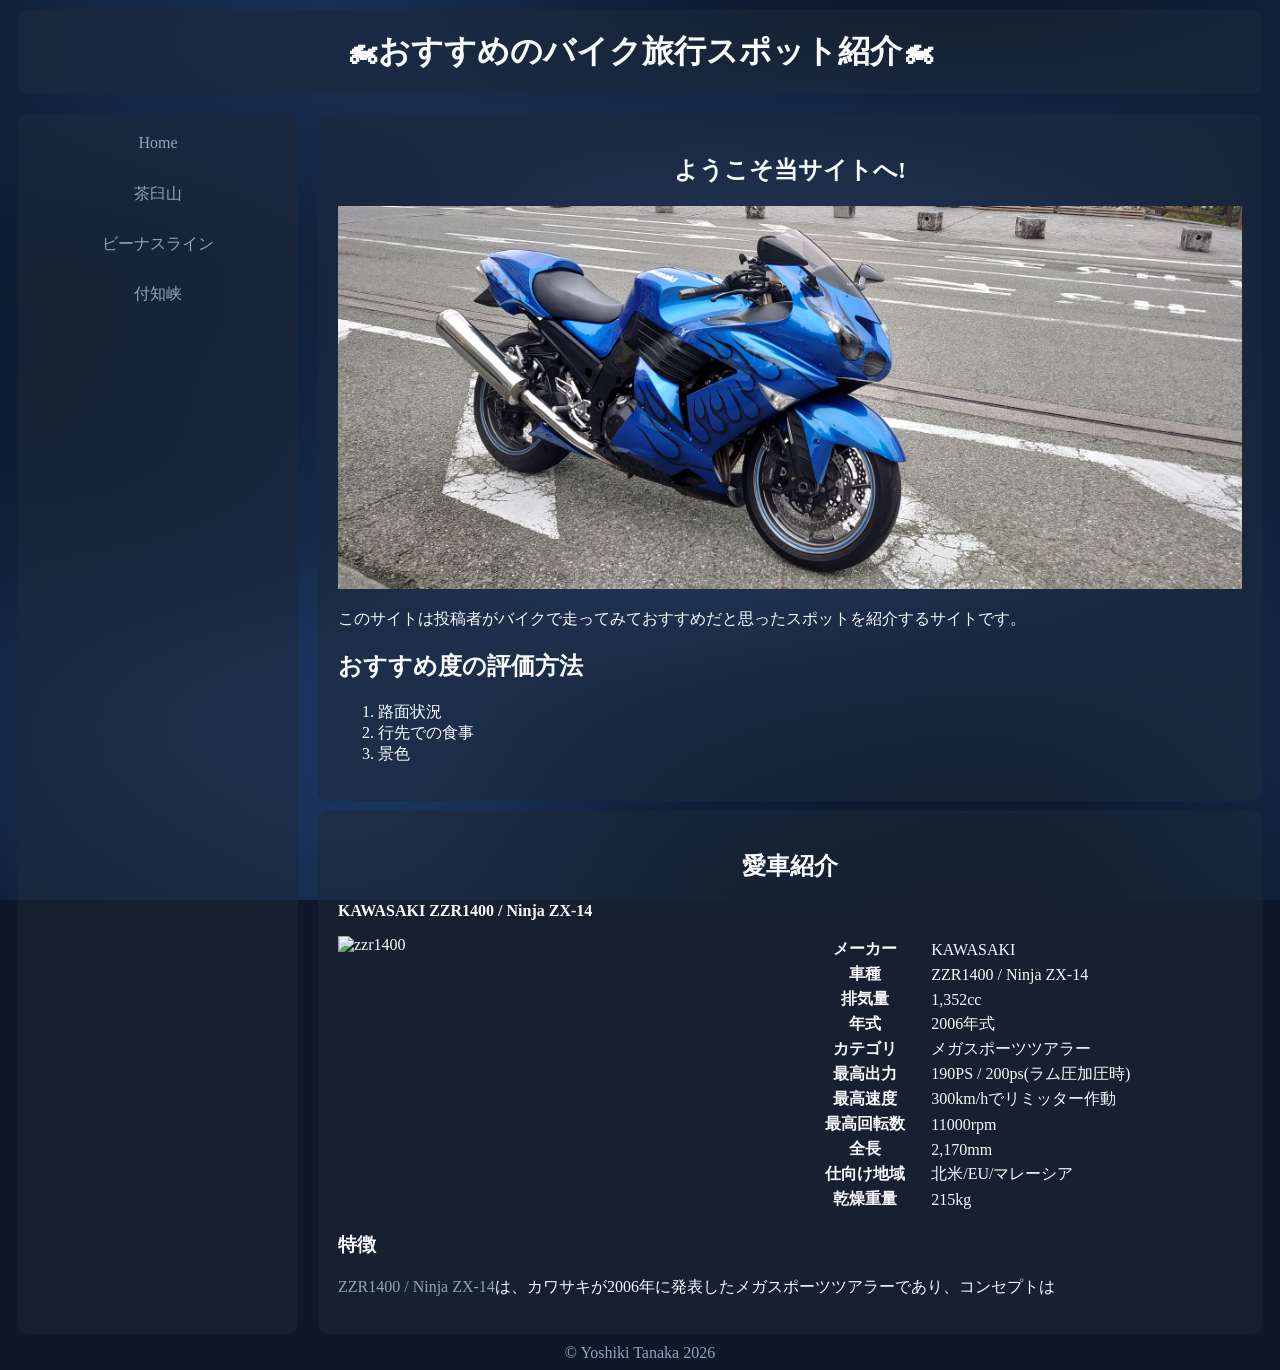
==== index.html @ a00fbc76 "シェーダーエフェクト導入成功" ====
<!DOCTYPE html>
<html>

<head>
    <!-- #region head情報 -->
    <meta charset="UTF-8">
    <meta name="viewport" content="width=device-width, initial-scale=1.0">
    <title>おすすめのバイク旅行スポット紹介 | Home</title>

    <link rel="stylesheet" href="./css/base.css">
    <link rel="stylesheet" href="./css/classes.css">

    <script src="./js/webgl_utils.js" defer></script>
    <script src="./js/get_my_effect_program.js" defer></script>
    <script src="./js/canvas_control.js" defer></script>
    <!-- #endregion -->
</head>

<body>
    <canvas id="bg-canvas"></canvas>

    <header>
        <h1 class="card">🏍おすすめのバイク旅行スポット紹介🏍</h1>
    </header>

    <main>
        <div class="sidebar-content-sepalater">
            <!-- #region サイドバー -->
            <div class="sideBar card">
                <ul>
                    <li><a href="./index.html" class="sidebar-item">Home</a></li>
                    <li><a href="./html/chausuyama.html" class="sidebar-item">茶臼山</a></li>
                    <li><a href="./html/venus_line.html" class="sidebar-item">ビーナスライン</a></li>
                    <li><a href="./html/tsukechi.html" class="sidebar-item">付知峡</a></li>
                </ul>
            </div>
            <!-- #endregion -->

            <!-- #region ここからメインコンテンツ -->
            <div><!-- 意味のないdivに見えるかもしれないがsidebar-content-sepalaterの子供は二つまでなのでメインコンテンツはここに入れていく -->
                <div class="card">
                    <h2 class="centerContent">ようこそ当サイトへ!</h2>
                    <img src="./rsc/hero.JPG" alt="hero">
                    <p>このサイトは投稿者がバイクで走ってみておすすめだと思ったスポットを紹介するサイトです。</p>
                    <h2>おすすめ度の評価方法</h2>
                    <ol>
                        <li>路面状況</li>
                        <li>行先での食事</li>
                        <li>景色</li>
                    </ol>
                </div>

                <div class="card">
                    <h2 class="centerContent">愛車紹介</h2>
                    <p><strong>KAWASAKI ZZR1400 / Ninja ZX-14</strong></p>
                    <div class="split2Items">
                        <img src="./rsc/machine.JPG" alt="zzr1400">
                        <table>
                            <tr>
                                <th>メーカー</th>
                                <td>KAWASAKI</td>
                            </tr>
                            <tr>
                                <th>車種</th>
                                <td>ZZR1400 / Ninja ZX-14</td>
                            </tr>
                            <tr>
                                <th>排気量</th>
                                <td>1,352cc</td>
                            </tr>
                            <tr>
                                <th>年式</th>
                                <td>2006年式</td>
                            </tr>
                            <tr>
                                <th>カテゴリ</th>
                                <td>メガスポーツツアラー</td>
                            </tr>
                            <tr>
                                <th>最高出力</th>
                                <td>190PS / 200ps(ラム圧加圧時)</td>
                            </tr>
                            <tr>
                                <th>最高速度</th>
                                <td>300km/hでリミッター作動</td>
                            </tr>
                            <tr>
                                <th>最高回転数</th>
                                <td>11000rpm</td>
                            </tr>
                            <tr>
                                <th>全長</th>
                                <td>2,170mm</td>
                            </tr>
                            <tr>
                                <th>仕向け地域</th>
                                <td>北米/EU/マレーシア</td>
                            </tr>
                            <tr>
                                <th>乾燥重量</th>
                                <td>215kg</td>
                            </tr>
                        </table>
                    </div>

                    <h3>特徴</h3>
                    <p>
                        <a href="https://ja.wikipedia.org/wiki/%E3%82%AB%E3%83%AF%E3%82%B5%E3%82%AD%E3%83%BBZZR1400" target="_blank">ZZR1400
                            / Ninja ZX-14</a>は、カワサキが2006年に発表したメガスポーツツアラーであり、コンセプトは
                    </p>
                </div>
            </div>
            <!-- #endregion -->
        </div>
    </main>

    <footer>
        <a href="./html/license.html">&copy; Yoshiki Tanaka 2026</a>
    </footer>
</body>

</html>
---- css/base.css ----
/* #region 全体設定 */
:root {
    --primary-background: #0F172A;
    --primary-text: #F8FAFC;

    --secondary-background: #2f3847;
    --secondary-text: #94A3B8;

    --card-background: #20293a83;
}

* {
    box-sizing: border-box;
}
/* #endregion */

/* #region html */
html {
    background-color: var(--primary-background);
    color: var(--primary-text);
}
/* #endregion */

/* #region header */
header {
    text-align: center;
}
/* #endregion */

/* #region footer */
footer {
    text-align: center;
}
/* #endregion*/

/* #region img */
img {
    max-width: 100%;
    height: auto;
}
/* #endregion */

/* #region a */
a {
    color: var(--secondary-text);
    text-decoration: none;
}

a:visited {
    color: var(--secondary-text);
}

a:hover {
    color: var(--primary-text);
}
/* #endregion */

#bg-canvas {
    position: fixed;        /* 画面を基準に固定し、スクロールしても追従させる */
    top: 0;
    left: 0;
    width: 100vw;           /* 画面の幅いっぱいに広げる */
    height: 100vh;          /* 画面の高さいっぱいに広げる */
    z-index: -1;            /* 他の要素より奥（背後）に配置する */
    pointer-events: none;
}
---- css/classes.css ----
/* #region sidebar */
.sideBar {
    text-align: center;
}

.sideBar ul {
    list-style-type: none;
    padding: 0;
    margin: 0;
}

.sideBar li {
    height: 50px;
}
/* #endregion */

/* #region sidebar-item */
.sidebar-item {
    color: var(--secondary-text);
 
}

.sidebar-item:link {
    color: var(--secondary-text);
    text-decoration: none;
}

.sidebar-item:visited {
    color: var(--secondary-text);
    text-decoration: none;
}

.sidebar-item:active {
    color: var(--secondary-text);
    text-decoration: none;
}

.sidebar-item:hover {
    padding: 15px 25px 15px 25px;
    color: var(--primary-text);
    background-color: var(--secondary-background);
    border-radius: 3px;
    box-shadow: 0px 5px 15px 0px var(--primary-text);
}
/* #endregion */

.sidebar-content-sepalater {
    display: grid;
    grid-template-columns: 300px auto;
}

.split2Items {
    display: grid;
    grid-template-columns: 1fr 1fr;
    gap: 20px;
}

.card {
    background-color: var(--card-background);
    padding: 20px;
    margin: 10px;
    border-radius: 10px;
}

.centerContent {
    text-align: center;
}
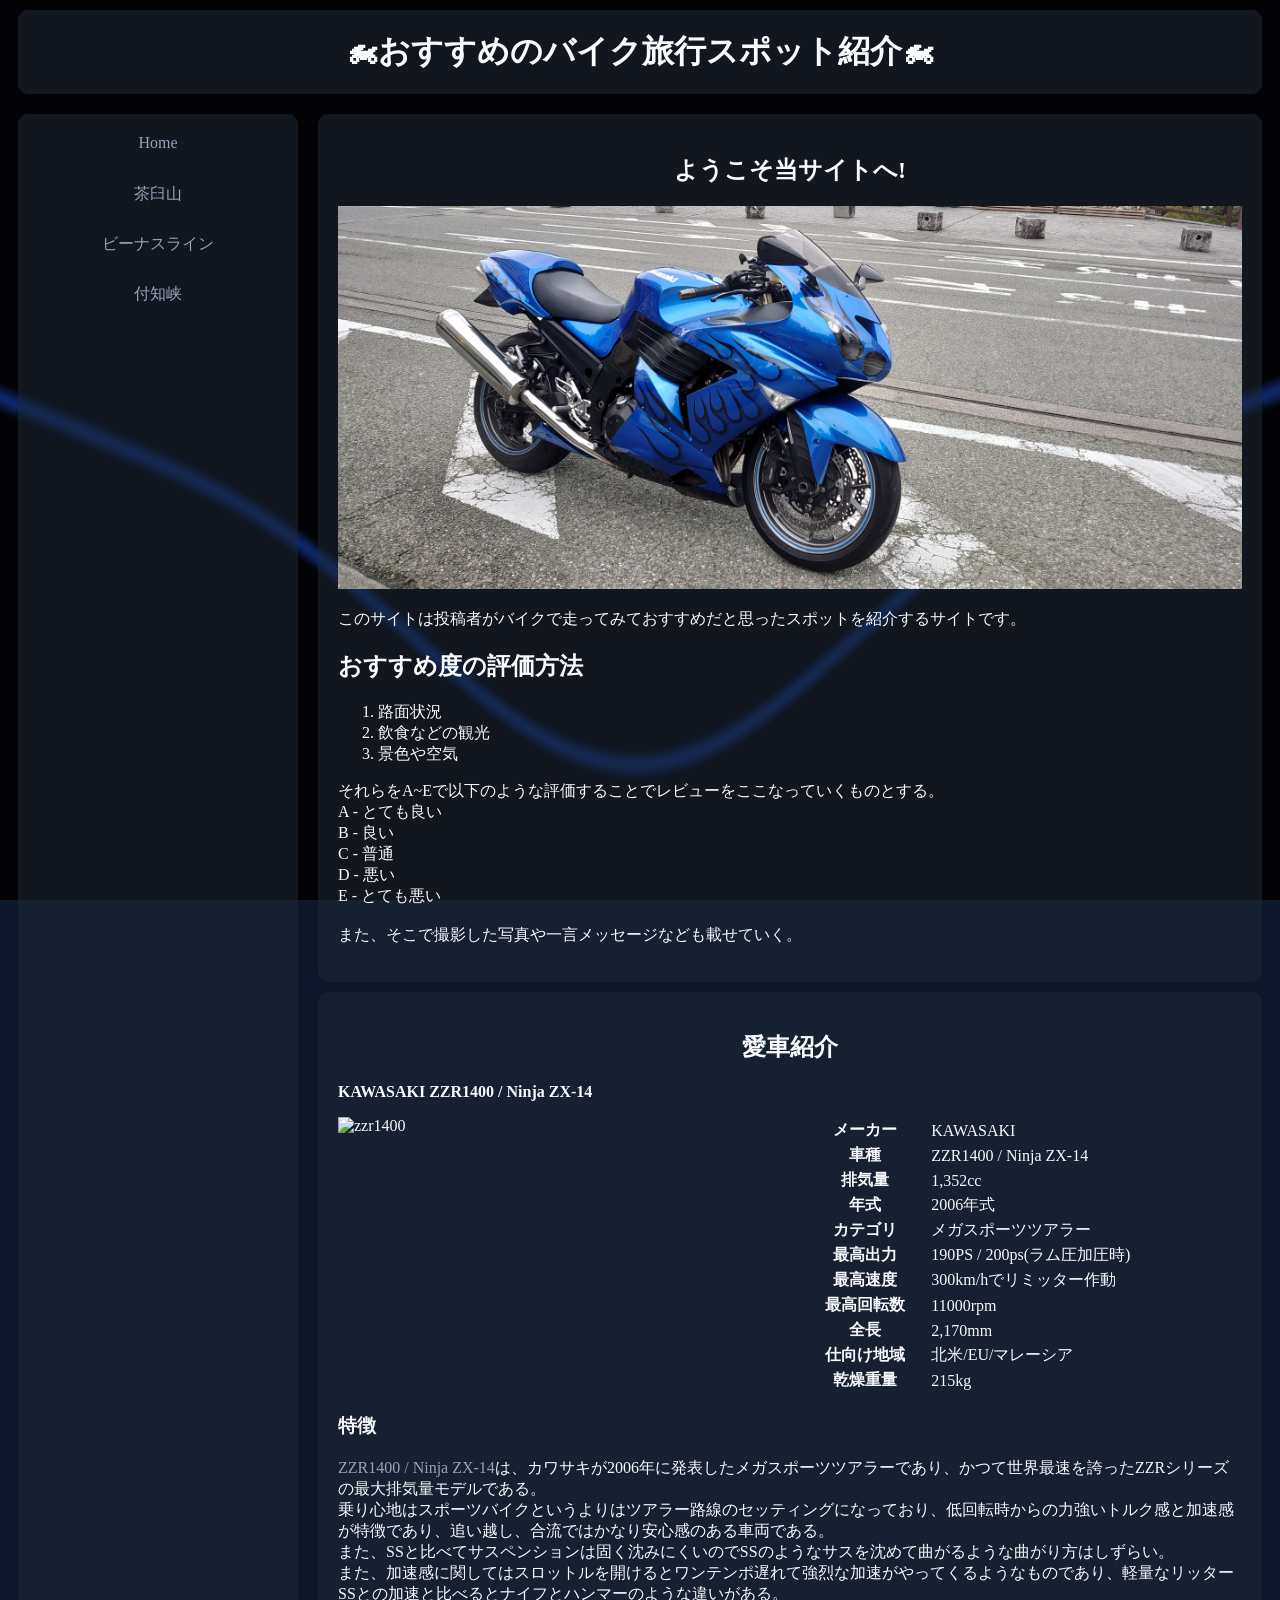
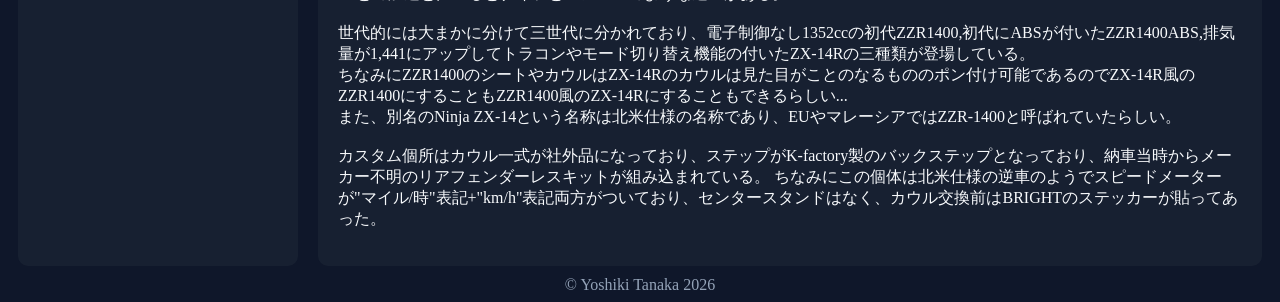
==== commit f82d4b9f: "サブコンテンツファイルの背景などを修正" ====
--- a/index.html
+++ b/index.html
@@ -40,21 +40,31 @@
             <div><!-- 意味のないdivに見えるかもしれないがsidebar-content-sepalaterの子供は二つまでなのでメインコンテンツはここに入れていく -->
                 <div class="card">
                     <h2 class="centerContent">ようこそ当サイトへ!</h2>
-                    <img src="./rsc/hero.JPG" alt="hero">
+                    <img src="./rsc/00.index/hero.JPG" alt="hero">
                     <p>このサイトは投稿者がバイクで走ってみておすすめだと思ったスポットを紹介するサイトです。</p>
                     <h2>おすすめ度の評価方法</h2>
                     <ol>
                         <li>路面状況</li>
-                        <li>行先での食事</li>
-                        <li>景色</li>
+                        <li>飲食などの観光</li>
+                        <li>景色や空気</li>
                     </ol>
+                    <p>
+                        それらをA~Eで以下のような評価することでレビューをここなっていくものとする。<br>
+                        A - とても良い<br>
+                        B - 良い<br>
+                        C - 普通<br>
+                        D - 悪い<br>
+                        E - とても悪い<br>
+                        <br>
+                        また、そこで撮影した写真や一言メッセージなども載せていく。
+                    </p>
                 </div>
 
                 <div class="card">
                     <h2 class="centerContent">愛車紹介</h2>
                     <p><strong>KAWASAKI ZZR1400 / Ninja ZX-14</strong></p>
                     <div class="split2Items">
-                        <img src="./rsc/machine.JPG" alt="zzr1400">
+                        <img src="./rsc/00.index/machine.JPG" alt="zzr1400">
                         <table>
                             <tr>
                                 <th>メーカー</th>
@@ -106,7 +116,18 @@
                     <h3>特徴</h3>
                     <p>
                         <a href="https://ja.wikipedia.org/wiki/%E3%82%AB%E3%83%AF%E3%82%B5%E3%82%AD%E3%83%BBZZR1400" target="_blank">ZZR1400
-                            / Ninja ZX-14</a>は、カワサキが2006年に発表したメガスポーツツアラーであり、コンセプトは
+                            / Ninja ZX-14</a>は、カワサキが2006年に発表したメガスポーツツアラーであり、かつて世界最速を誇ったZZRシリーズの最大排気量モデルである。<br>
+                            乗り心地はスポーツバイクというよりはツアラー路線のセッティングになっており、低回転時からの力強いトルク感と加速感が特徴であり、追い越し、合流ではかなり安心感のある車両である。<br>
+                            また、SSと比べてサスペンションは固く沈みにくいのでSSのようなサスを沈めて曲がるような曲がり方はしずらい。<br>
+                            また、加速感に関してはスロットルを開けるとワンテンポ遅れて強烈な加速がやってくるようなものであり、軽量なリッターSSとの加速と比べるとナイフとハンマーのような違いがある。<br>
+                            <br>
+                            世代的には大まかに分けて三世代に分かれており、電子制御なし1352ccの初代ZZR1400,初代にABSが付いたZZR1400ABS,排気量が1,441にアップしてトラコンやモード切り替え機能の付いたZX-14Rの三種類が登場している。<br>
+                            ちなみにZZR1400のシートやカウルはZX-14Rのカウルは見た目がことのなるもののポン付け可能であるのでZX-14R風のZZR1400にすることもZZR1400風のZX-14Rにすることもできるらしい...
+                            <br>
+                            また、別名のNinja ZX-14という名称は北米仕様の名称であり、EUやマレーシアではZZR-1400と呼ばれていたらしい。<br>
+                            <br>
+                            カスタム個所はカウル一式が社外品になっており、ステップがK-factory製のバックステップとなっており、納車当時からメーカー不明のリアフェンダーレスキットが組み込まれている。
+                            ちなみにこの個体は北米仕様の逆車のようでスピードメーターが"マイル/時"表記+"km/h"表記両方がついており、センタースタンドはなく、カウル交換前はBRIGHTのステッカーが貼ってあった。
                     </p>
                 </div>
             </div>
--- a/css/base.css
+++ b/css/base.css
@@ -55,12 +55,14 @@
 }
 /* #endregion */
 
+/* #region bg-canvas */
 #bg-canvas {
-    position: fixed;        /* 画面を基準に固定し、スクロールしても追従させる */
+    position: fixed;        /* スクロールに追従 */
     top: 0;
     left: 0;
-    width: 100vw;           /* 画面の幅いっぱいに広げる */
-    height: 100vh;          /* 画面の高さいっぱいに広げる */
-    z-index: -1;            /* 他の要素より奥（背後）に配置する */
-    pointer-events: none;
-}+    width: 100vw;           /* vwはブラウザの画面幅に対する割合、よって画面幅全体まで広げる */
+    height: 100vh;          /* vwはブラウザの画面の高さに対する割合、よって画面の高さ全体まで広げる */
+    z-index: -1;            /* 描画優先順位を上げてオーバーレイ */
+    /* pointer-events: none; */
+}
+/* #endregion */
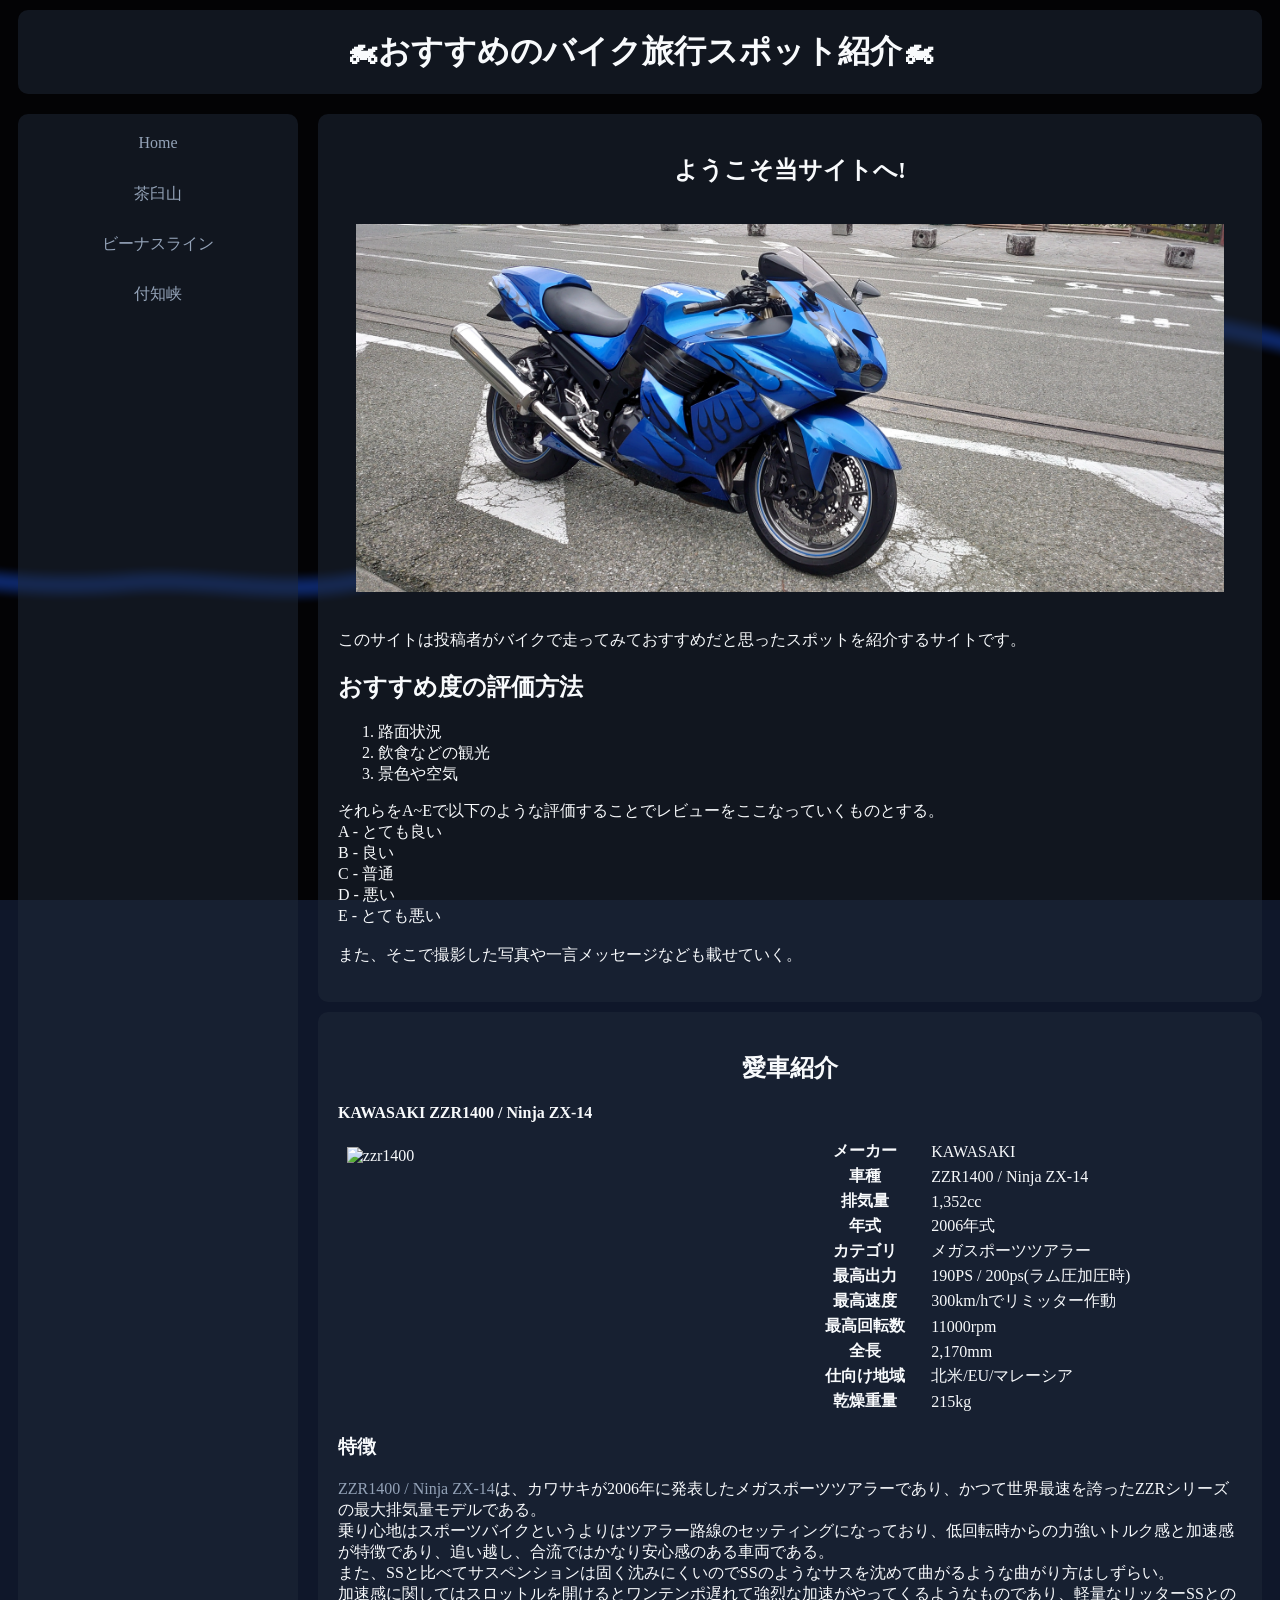
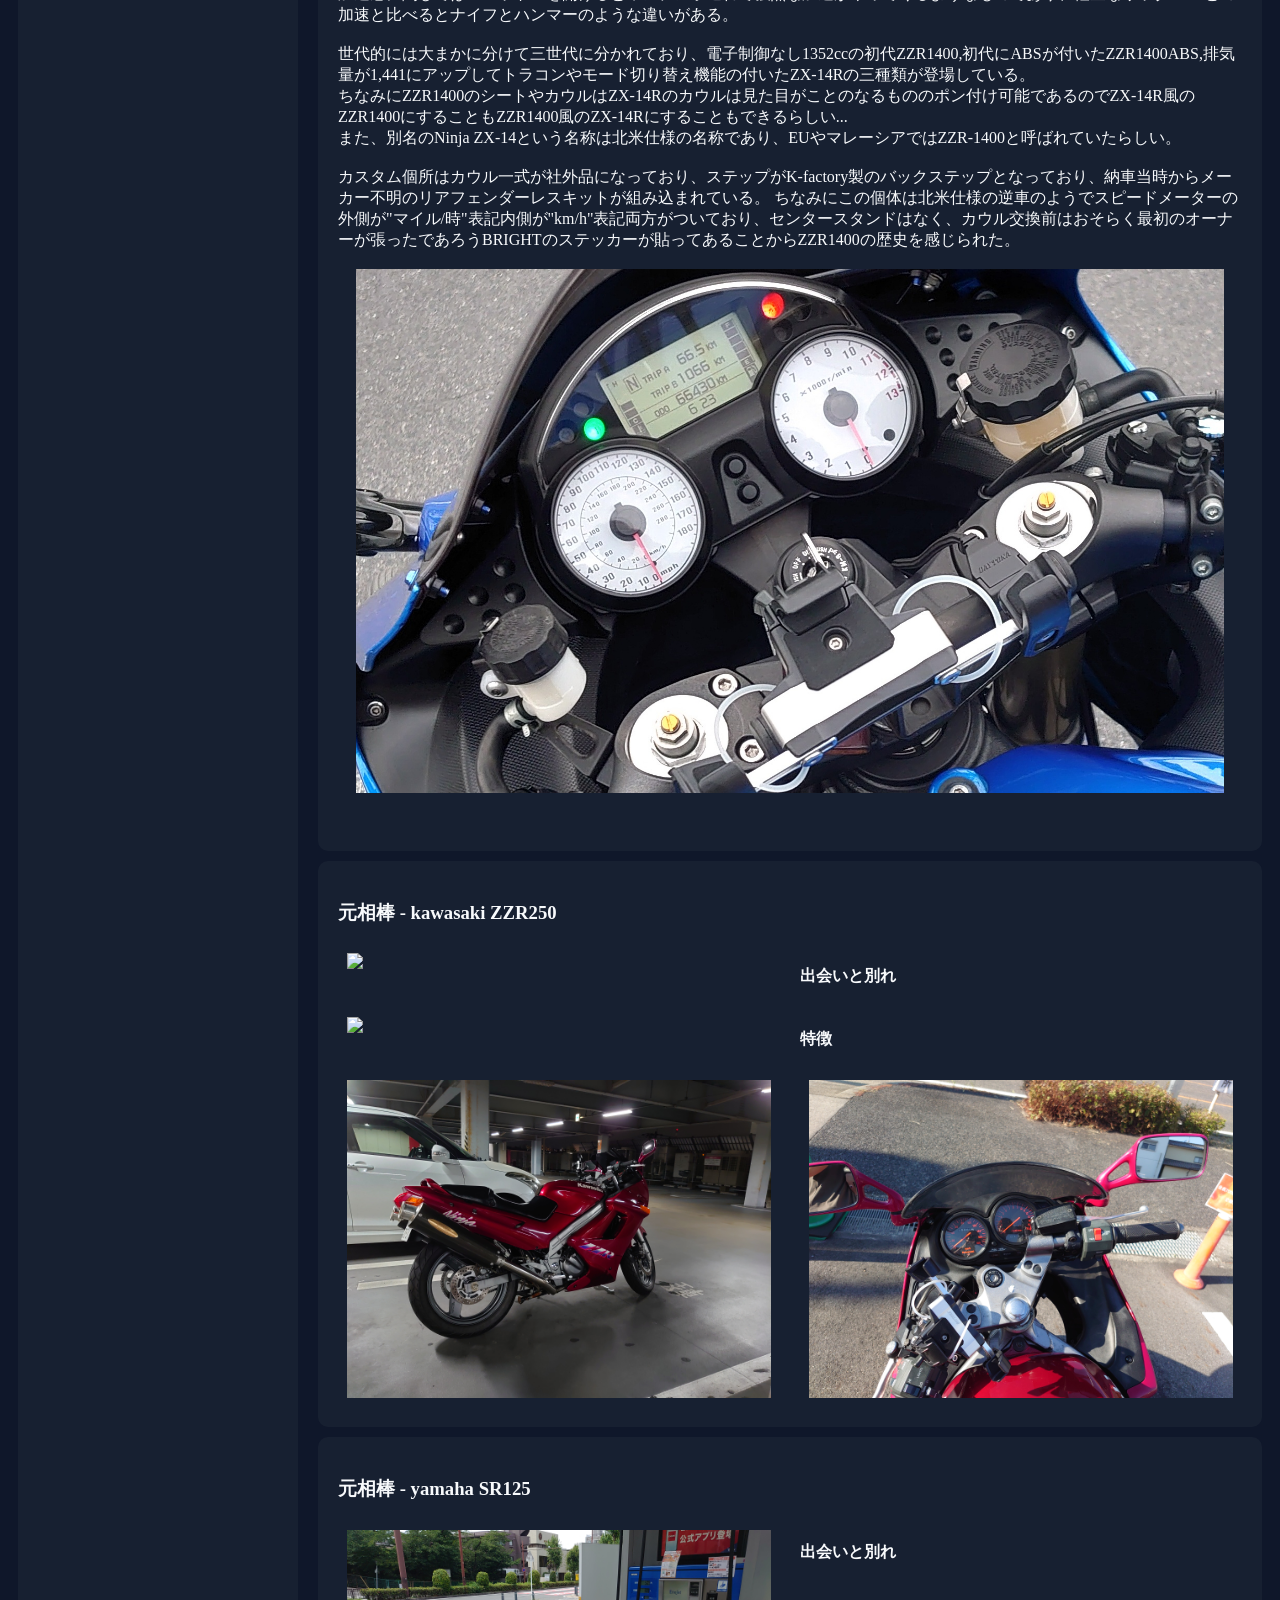
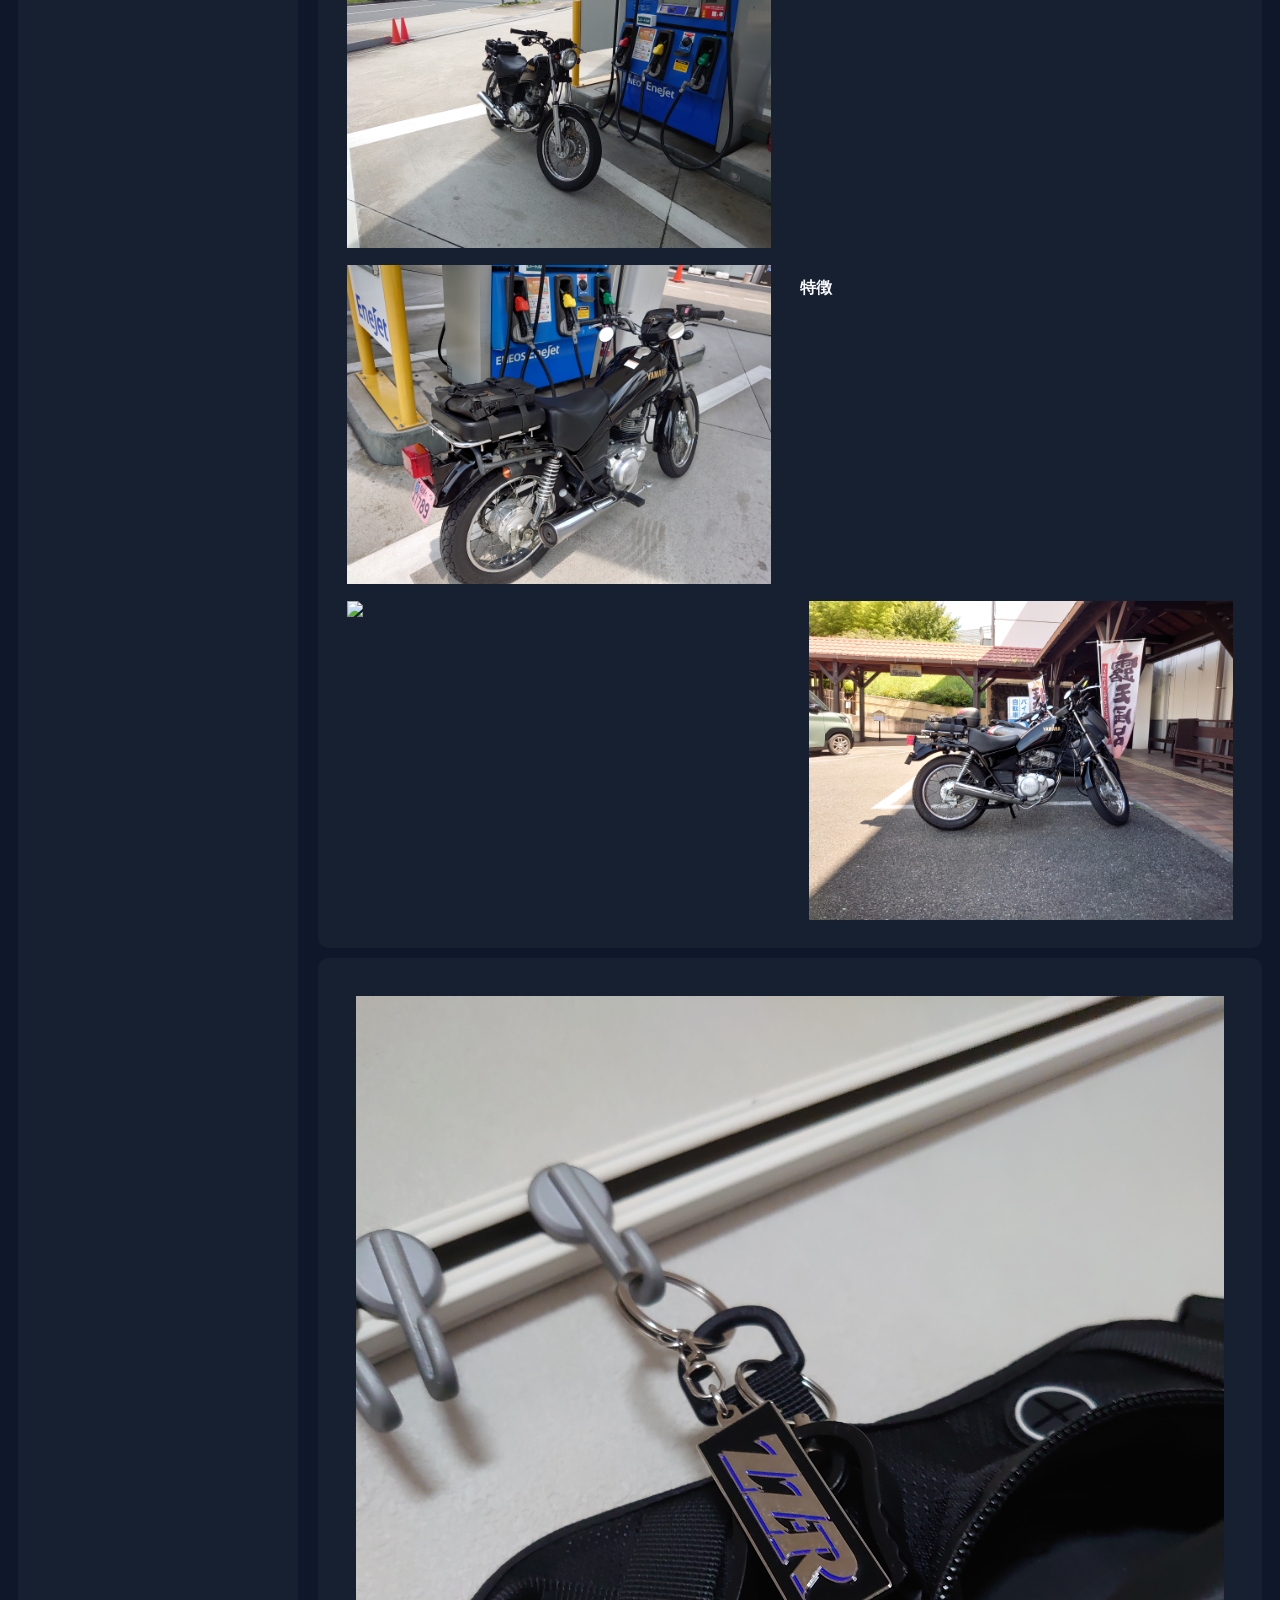
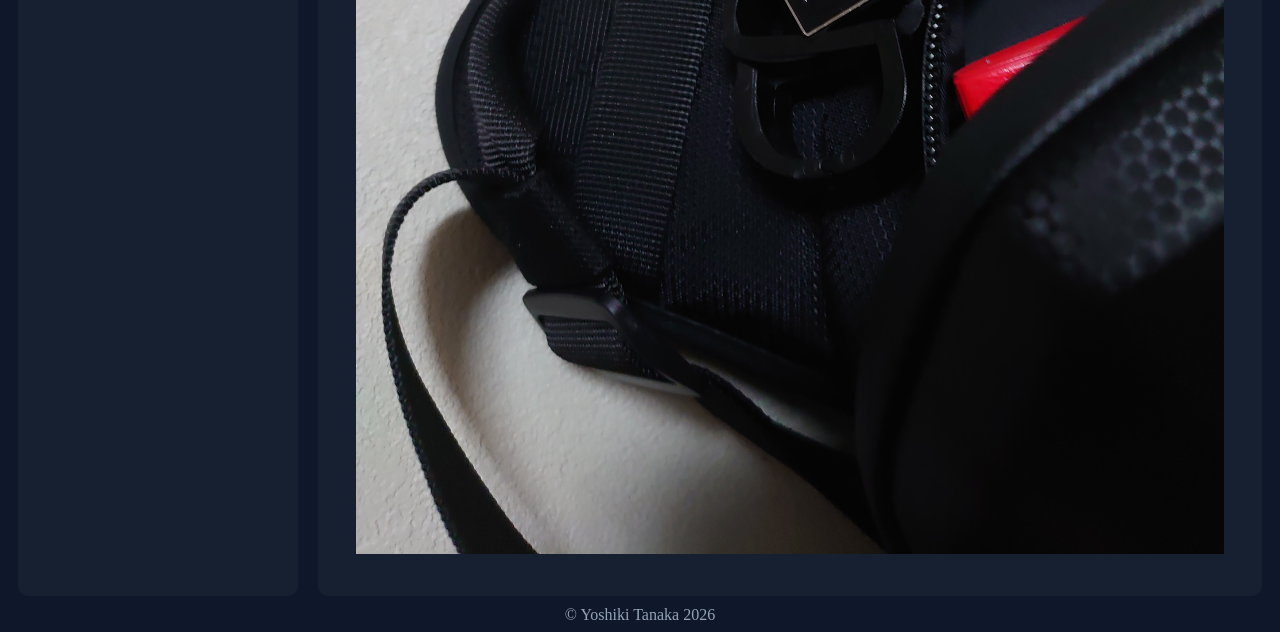
==== commit 11e9b599: "フェードイン機構実装" ====
--- a/index.html
+++ b/index.html
@@ -13,6 +13,7 @@
     <script src="./js/webgl_utils.js" defer></script>
     <script src="./js/get_my_effect_program.js" defer></script>
     <script src="./js/canvas_control.js" defer></script>
+    <script src="./js/card_fadein.js" defer></script>
     <!-- #endregion -->
 </head>
 
@@ -119,7 +120,7 @@
                             / Ninja ZX-14</a>は、カワサキが2006年に発表したメガスポーツツアラーであり、かつて世界最速を誇ったZZRシリーズの最大排気量モデルである。<br>
                             乗り心地はスポーツバイクというよりはツアラー路線のセッティングになっており、低回転時からの力強いトルク感と加速感が特徴であり、追い越し、合流ではかなり安心感のある車両である。<br>
                             また、SSと比べてサスペンションは固く沈みにくいのでSSのようなサスを沈めて曲がるような曲がり方はしずらい。<br>
-                            また、加速感に関してはスロットルを開けるとワンテンポ遅れて強烈な加速がやってくるようなものであり、軽量なリッターSSとの加速と比べるとナイフとハンマーのような違いがある。<br>
+                            加速感に関してはスロットルを開けるとワンテンポ遅れて強烈な加速がやってくるようなものであり、軽量なリッターSSとの加速と比べるとナイフとハンマーのような違いがある。<br>
                             <br>
                             世代的には大まかに分けて三世代に分かれており、電子制御なし1352ccの初代ZZR1400,初代にABSが付いたZZR1400ABS,排気量が1,441にアップしてトラコンやモード切り替え機能の付いたZX-14Rの三種類が登場している。<br>
                             ちなみにZZR1400のシートやカウルはZX-14Rのカウルは見た目がことのなるもののポン付け可能であるのでZX-14R風のZZR1400にすることもZZR1400風のZX-14Rにすることもできるらしい...
@@ -127,8 +128,59 @@
                             また、別名のNinja ZX-14という名称は北米仕様の名称であり、EUやマレーシアではZZR-1400と呼ばれていたらしい。<br>
                             <br>
                             カスタム個所はカウル一式が社外品になっており、ステップがK-factory製のバックステップとなっており、納車当時からメーカー不明のリアフェンダーレスキットが組み込まれている。
-                            ちなみにこの個体は北米仕様の逆車のようでスピードメーターが"マイル/時"表記+"km/h"表記両方がついており、センタースタンドはなく、カウル交換前はBRIGHTのステッカーが貼ってあった。
+                            ちなみにこの個体は北米仕様の逆車のようでスピードメーターの外側が"マイル/時"表記内側が"km/h"表記両方がついており、センタースタンドはなく、カウル交換前はおそらく最初のオーナーが張ったであろうBRIGHTのステッカーが貼ってあることからZZR1400の歴史を感じられた。<br>
+                            <img src="./rsc/00.index/meter.JPG" alt="meter" id="meterImage">
                     </p>
+                </div>
+
+                <div class="card">
+                    <h3>元相棒 - kawasaki ZZR250</h3>
+
+                    <div class="split2Items">
+                        <img src="./rsc/00.index/zzr250 (1).JPG">
+                        <div>
+                            <h4>出会いと別れ</h4>
+                        </div>
+                    </div>
+
+                    <div class="split2Items">
+                        <img src="./rsc/00.index/zzr250 (2).JPG">
+                        <div>
+                            <h4>特徴</h4>
+                        </div>
+                    </div>
+
+                    <div class="split2Items">
+                        <img src="./rsc/00.index/zzr250 (3).JPG">
+                        <img src="./rsc/00.index/zzr250 (4).JPG">
+                    </div>
+                </div>
+
+                <div class="card">
+                    <h3>元相棒 - yamaha SR125</h3>
+
+                    <div class="split2Items">
+                        <img src="./rsc/00.index/sr (1).JPG">
+                        <div>
+                            <h4>出会いと別れ</h4>
+                        </div>
+                    </div>
+
+                    <div class="split2Items">
+                        <img src="./rsc/00.index/sr (2).JPG">
+                        <div>
+                            <h4>特徴</h4>
+                        </div>
+                    </div>
+
+                    <div class="split2Items">
+                        <img src="./rsc/00.index/sr (3).JPG">
+                        <img src="./rsc/00.index/sr (4).JPG">
+                    </div>
+                </div>
+
+                <div class="card">
+                    <img src="./rsc/00.index/keyholder.JPG" >
                 </div>
             </div>
             <!-- #endregion -->
--- a/css/base.css
+++ b/css/base.css
@@ -37,6 +37,7 @@
 img {
     max-width: 100%;
     height: auto;
+    padding: 2%;
 }
 /* #endregion */
 
--- a/css/classes.css
+++ b/css/classes.css
@@ -60,6 +60,12 @@
     padding: 20px;
     margin: 10px;
     border-radius: 10px;
+
+    opacity: 0;
+    transform: translateY(30px);
+
+    --anim-time : 0.8s;
+    transition: opacity var(--anim-time) ease, transform var(--anim-time) ease;
 }
 
 .centerContent {
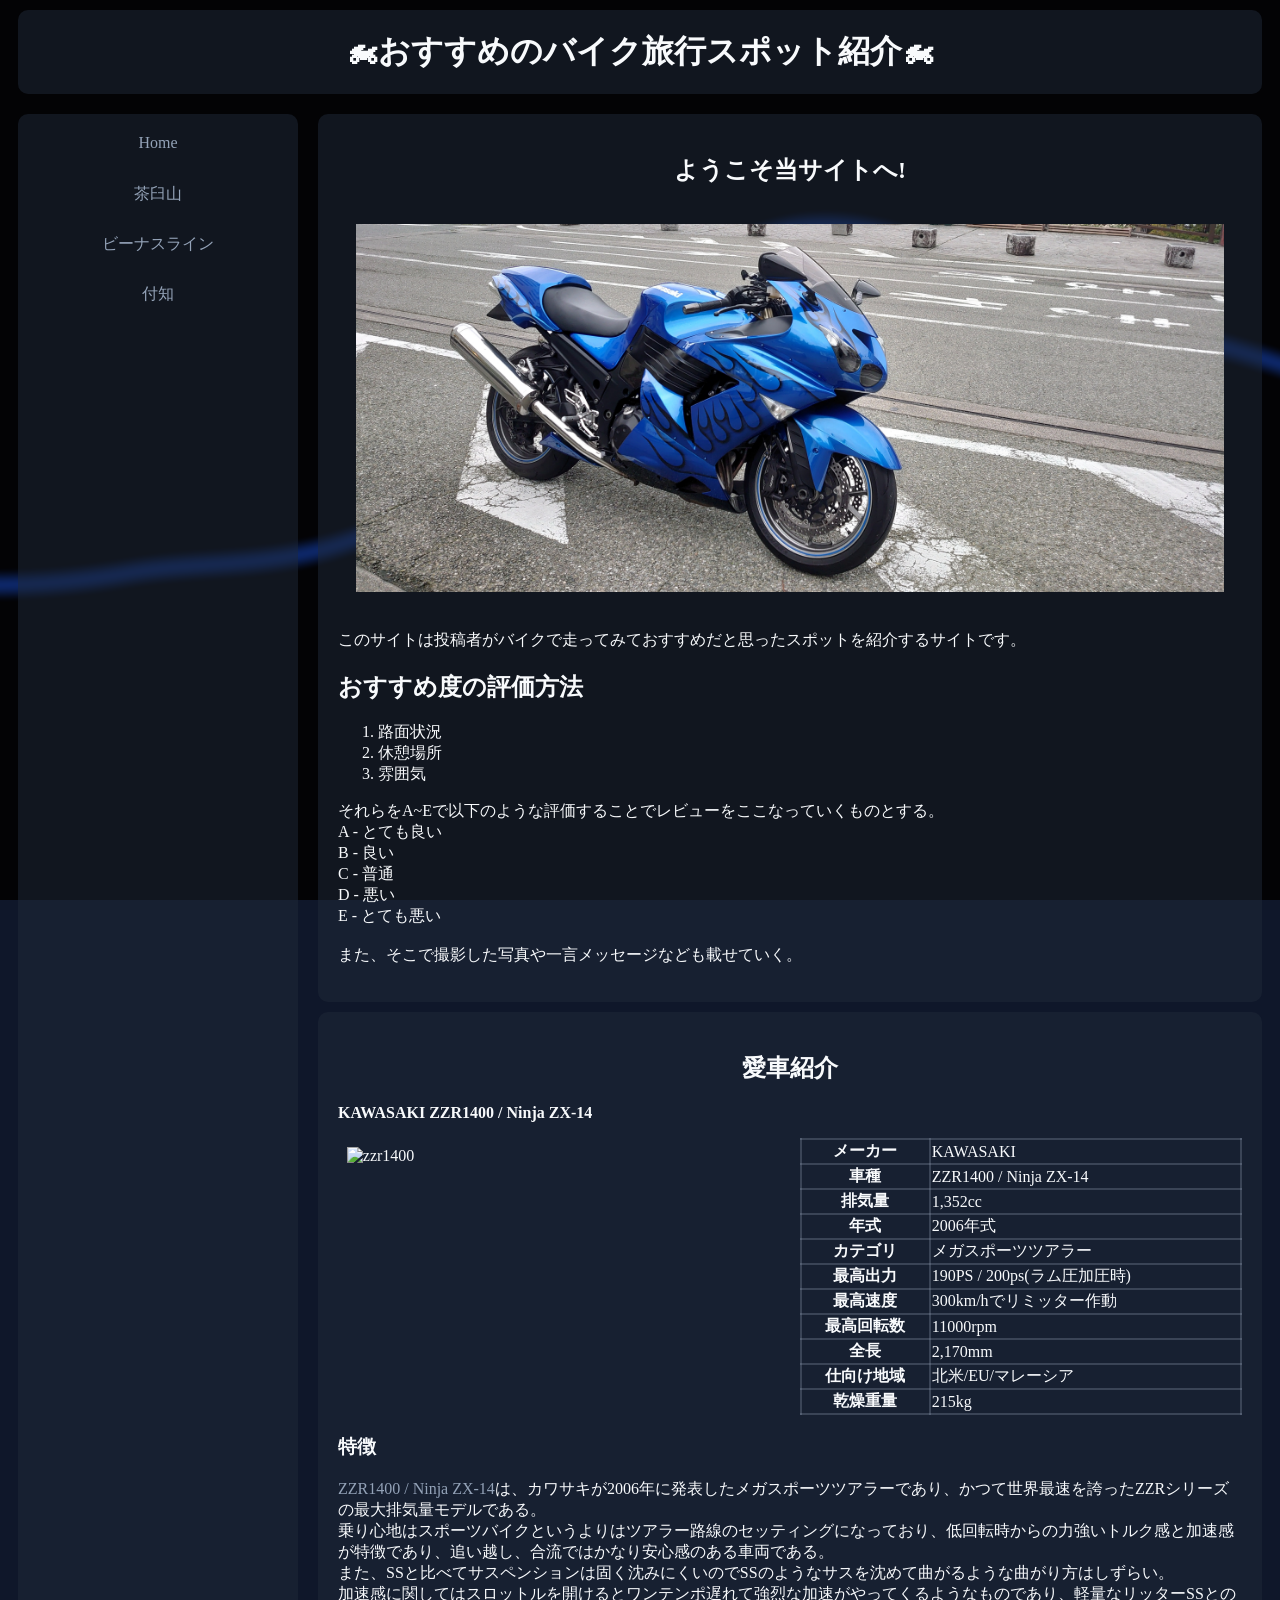
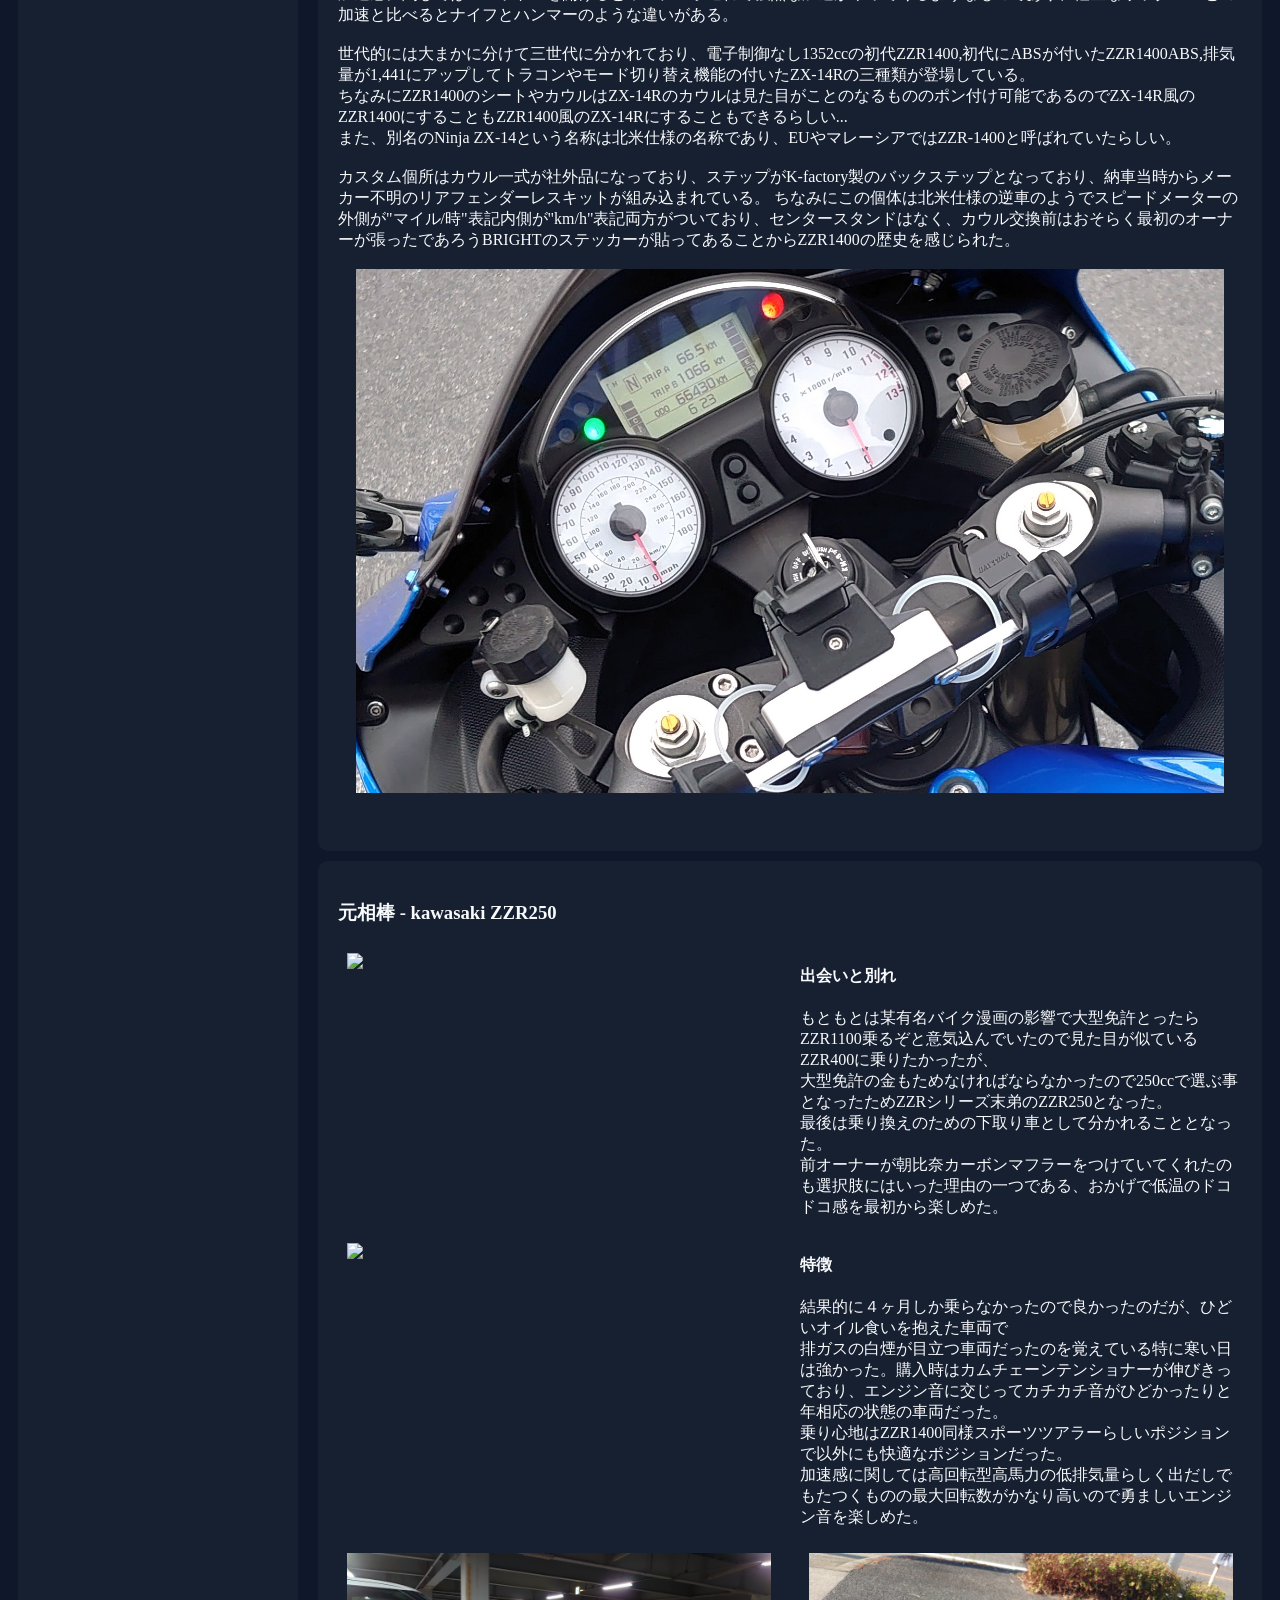
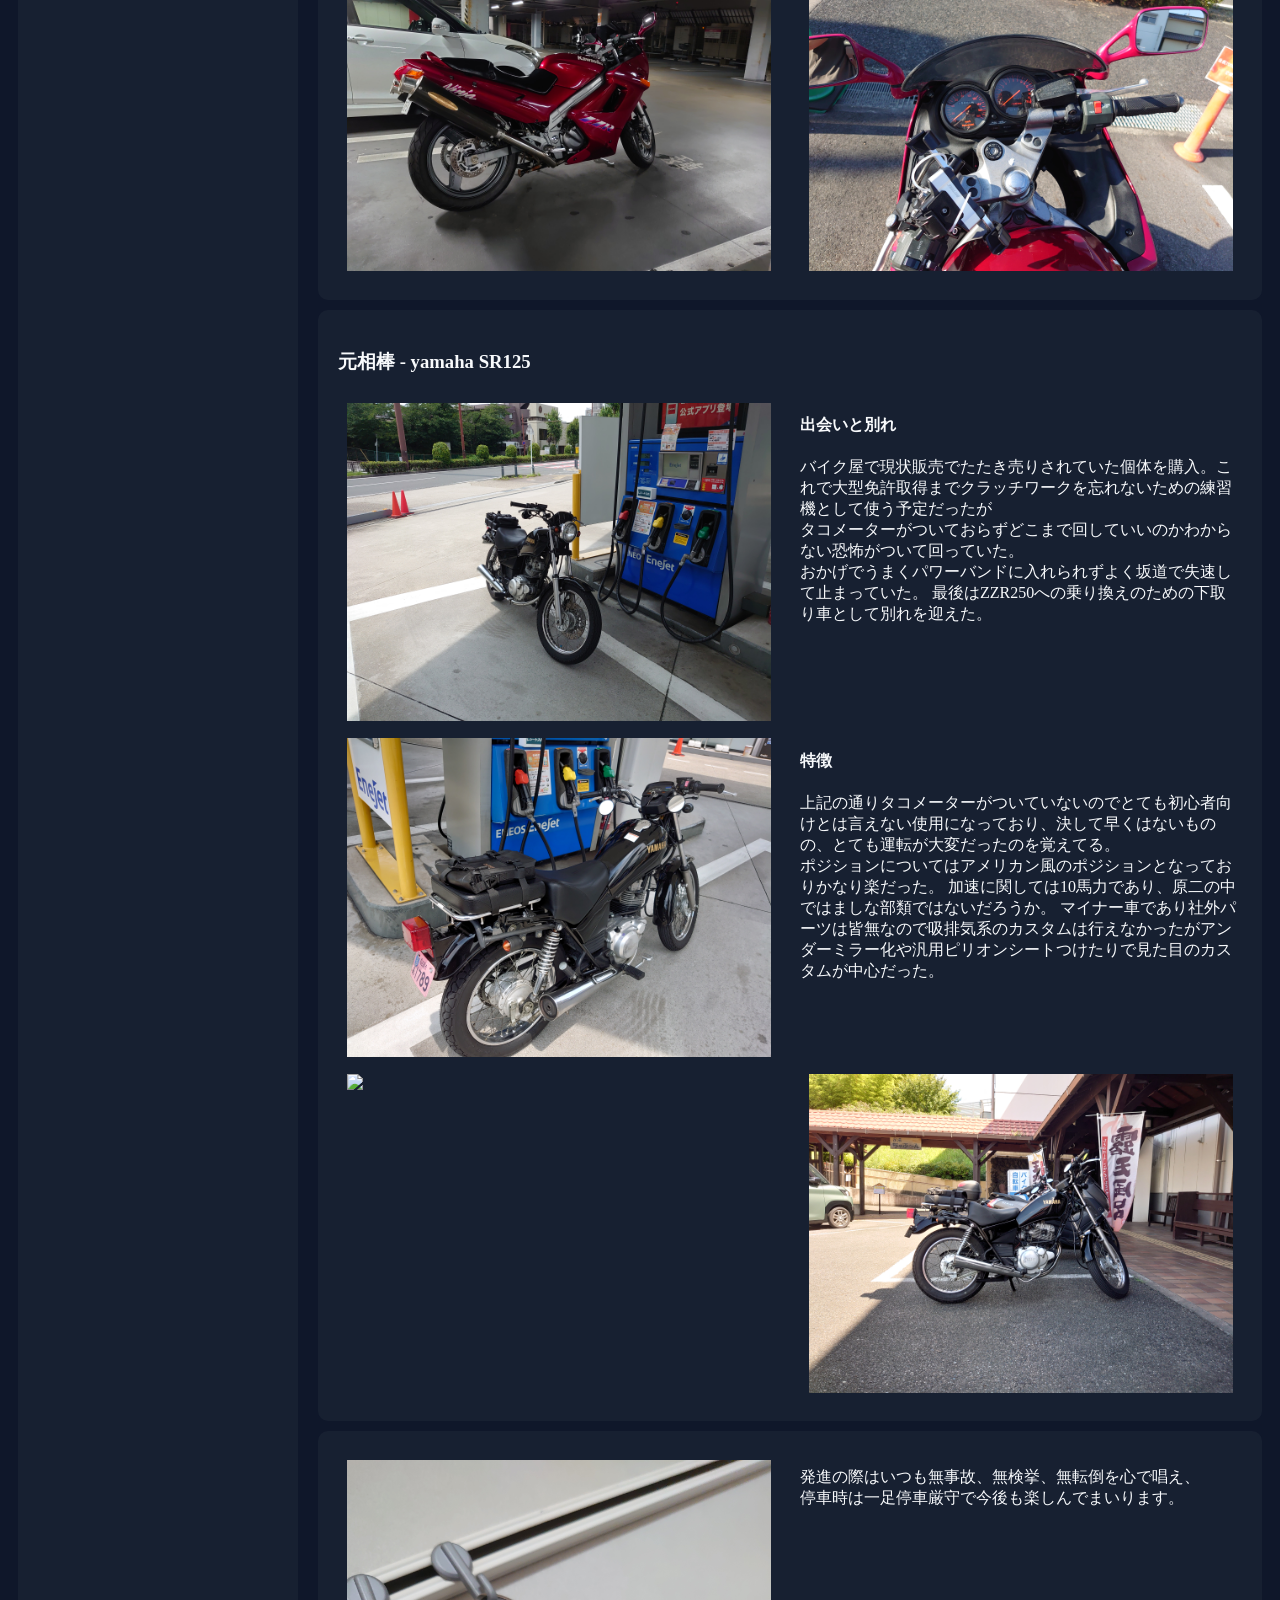
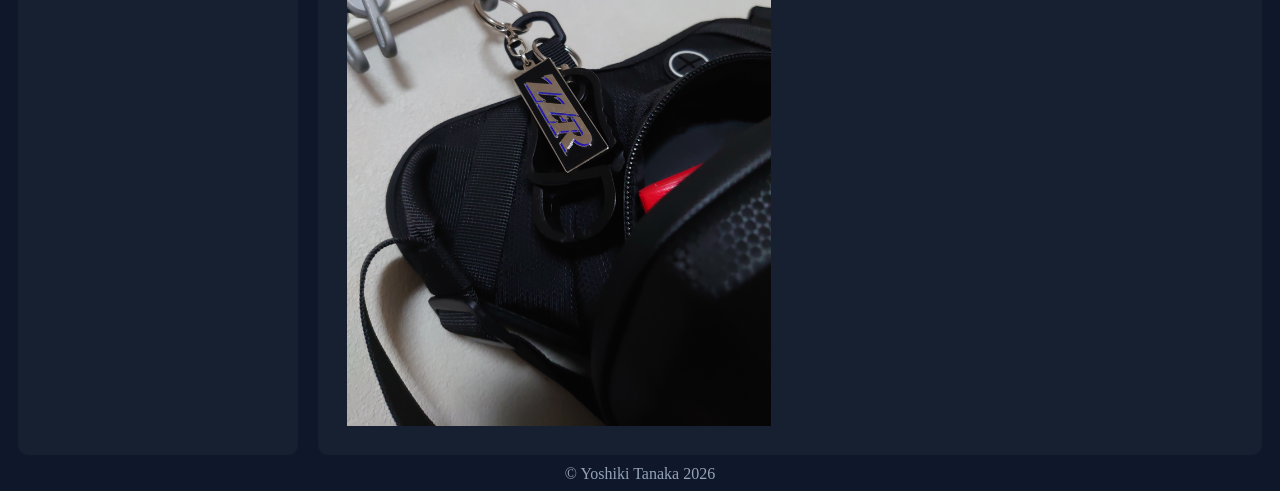
==== commit d4dcfbef: "とりあえず茶臼山/付知のコンテント追記" ====
--- a/index.html
+++ b/index.html
@@ -32,7 +32,7 @@
                     <li><a href="./index.html" class="sidebar-item">Home</a></li>
                     <li><a href="./html/chausuyama.html" class="sidebar-item">茶臼山</a></li>
                     <li><a href="./html/venus_line.html" class="sidebar-item">ビーナスライン</a></li>
-                    <li><a href="./html/tsukechi.html" class="sidebar-item">付知峡</a></li>
+                    <li><a href="./html/tsukechi.html" class="sidebar-item">付知</a></li>
                 </ul>
             </div>
             <!-- #endregion -->
@@ -46,8 +46,8 @@
                     <h2>おすすめ度の評価方法</h2>
                     <ol>
                         <li>路面状況</li>
-                        <li>飲食などの観光</li>
-                        <li>景色や空気</li>
+                        <li>休憩場所</li>
+                        <li>雰囲気</li>
                     </ol>
                     <p>
                         それらをA~Eで以下のような評価することでレビューをここなっていくものとする。<br>
@@ -140,6 +140,12 @@
                         <img src="./rsc/00.index/zzr250 (1).JPG">
                         <div>
                             <h4>出会いと別れ</h4>
+                            <p>
+                                もともとは某有名バイク漫画の影響で大型免許とったらZZR1100乗るぞと意気込んでいたので見た目が似ているZZR400に乗りたかったが、<br>
+                                大型免許の金もためなければならなかったので250ccで選ぶ事となったためZZRシリーズ末弟のZZR250となった。<br>
+                                最後は乗り換えのための下取り車として分かれることとなった。<br>
+                                前オーナーが朝比奈カーボンマフラーをつけていてくれたのも選択肢にはいった理由の一つである、おかげで低温のドコドコ感を最初から楽しめた。
+                            </p>
                         </div>
                     </div>
 
@@ -147,6 +153,12 @@
                         <img src="./rsc/00.index/zzr250 (2).JPG">
                         <div>
                             <h4>特徴</h4>
+                            <p>
+                                結果的に４ヶ月しか乗らなかったので良かったのだが、ひどいオイル食いを抱えた車両で<br>
+                                排ガスの白煙が目立つ車両だったのを覚えている特に寒い日は強かった。購入時はカムチェーンテンショナーが伸びきっており、エンジン音に交じってカチカチ音がひどかったりと年相応の状態の車両だった。<br>
+                                乗り心地はZZR1400同様スポーツツアラーらしいポジションで以外にも快適なポジションだった。<br>
+                                加速感に関しては高回転型高馬力の低排気量らしく出だしでもたつくものの最大回転数がかなり高いので勇ましいエンジン音を楽しめた。<br>
+                            </p>
                         </div>
                     </div>
 
@@ -163,6 +175,12 @@
                         <img src="./rsc/00.index/sr (1).JPG">
                         <div>
                             <h4>出会いと別れ</h4>
+                            <p>
+                                バイク屋で現状販売でたたき売りされていた個体を購入。これで大型免許取得までクラッチワークを忘れないための練習機として使う予定だったが<br>
+                                タコメーターがついておらずどこまで回していいのかわからない恐怖がついて回っていた。<br>
+                                おかげでうまくパワーバンドに入れられずよく坂道で失速して止まっていた。
+                                最後はZZR250への乗り換えのための下取り車として別れを迎えた。
+                            </p>
                         </div>
                     </div>
 
@@ -170,6 +188,10 @@
                         <img src="./rsc/00.index/sr (2).JPG">
                         <div>
                             <h4>特徴</h4>
+                            上記の通りタコメーターがついていないのでとても初心者向けとは言えない使用になっており、決して早くはないものの、とても運転が大変だったのを覚えてる。<br>
+                            ポジションについてはアメリカン風のポジションとなっておりかなり楽だった。
+                            加速に関しては10馬力であり、原二の中ではましな部類ではないだろうか。
+                            マイナー車であり社外パーツは皆無なので吸排気系のカスタムは行えなかったがアンダーミラー化や汎用ピリオンシートつけたりで見た目のカスタムが中心だった。
                         </div>
                     </div>
 
@@ -180,7 +202,13 @@
                 </div>
 
                 <div class="card">
-                    <img src="./rsc/00.index/keyholder.JPG" >
+                    <div class="split2Items">
+                        <img src="./rsc/00.index/keyholder.JPG" >
+                        <p>
+                            発進の際はいつも無事故、無検挙、無転倒を心で唱え、<br>
+                            停車時は一足停車厳守で今後も楽しんでまいります。
+                        </p>
+                    </div>
                 </div>
             </div>
             <!-- #endregion -->
--- a/css/base.css
+++ b/css/base.css
@@ -7,6 +7,8 @@
     --secondary-text: #94A3B8;
 
     --card-background: #20293a83;
+
+    --table-border: #94a3b846;
 }
 
 * {
@@ -66,4 +68,9 @@
     z-index: -1;            /* 描画優先順位を上げてオーバーレイ */
     /* pointer-events: none; */
 }
-/* #endregion */+/* #endregion */
+
+table, th, td {
+    border: 2px solid var(--table-border);
+    border-collapse: collapse;
+}
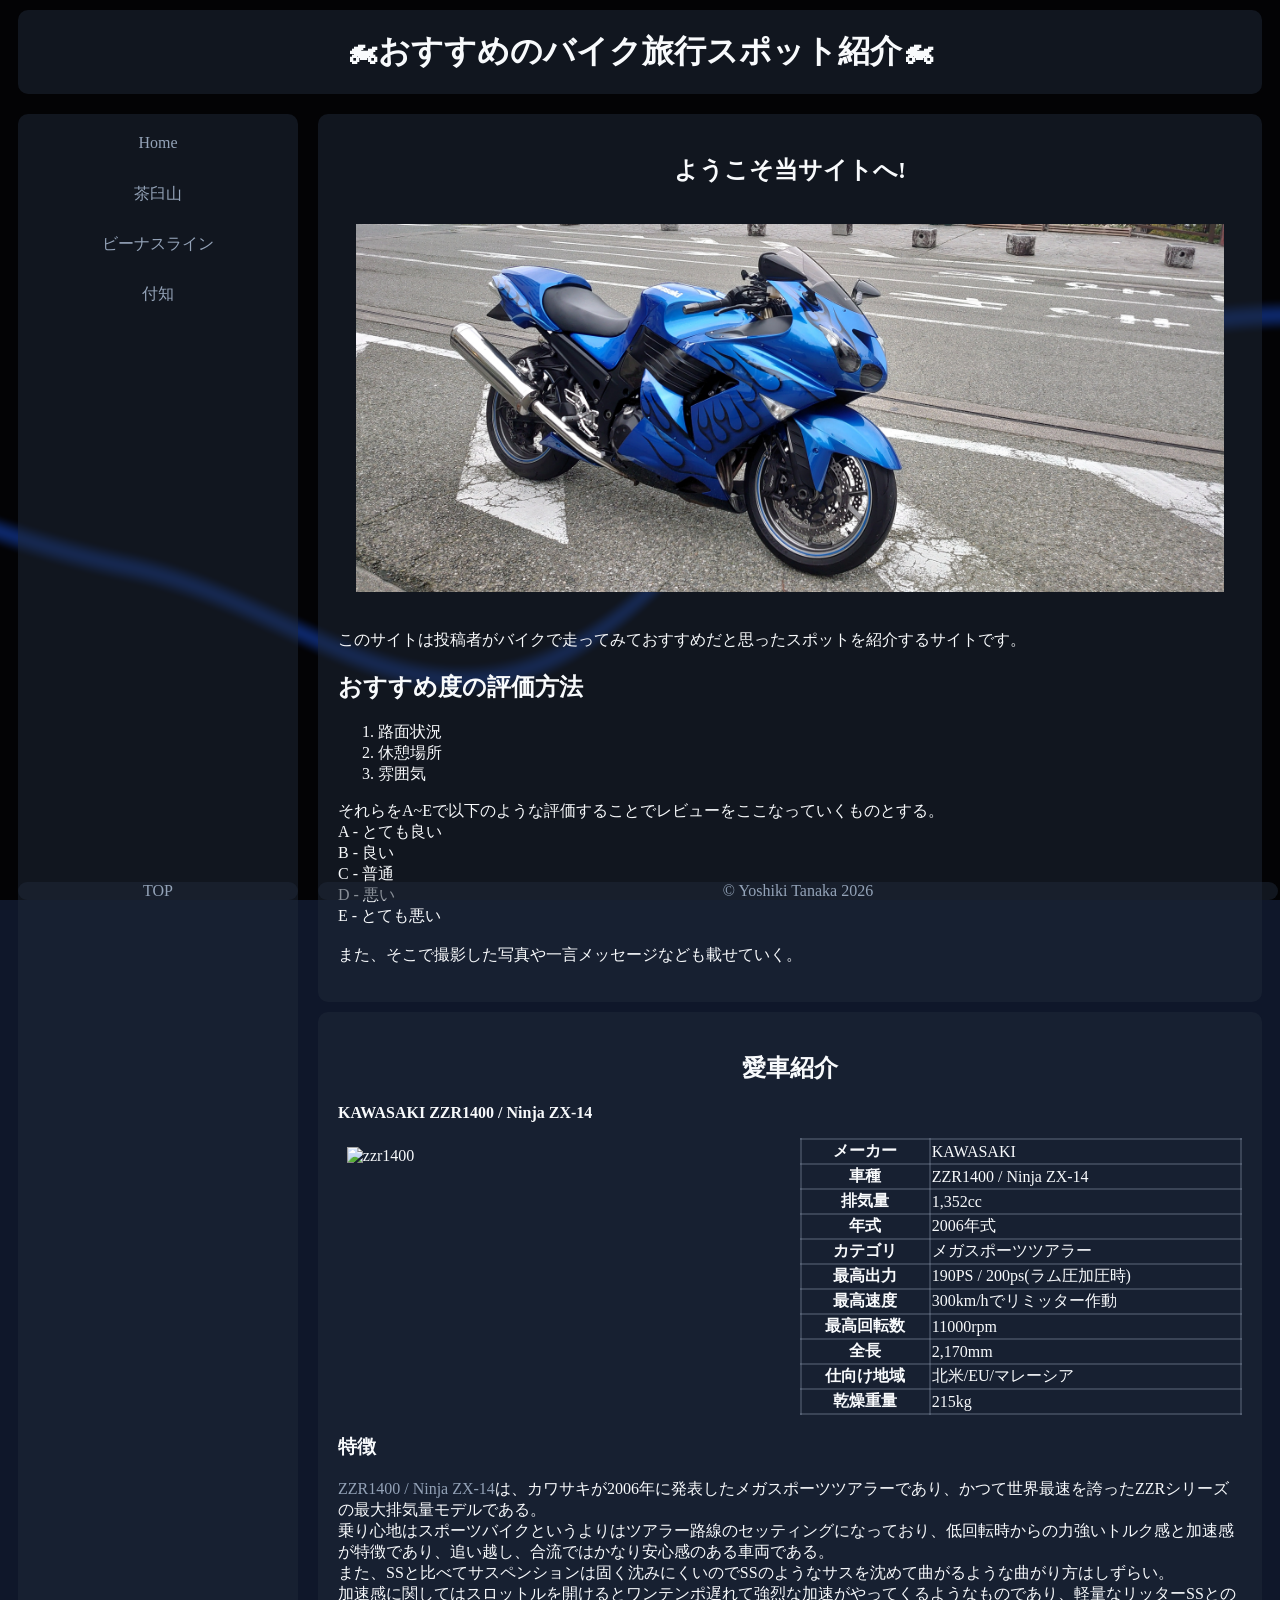
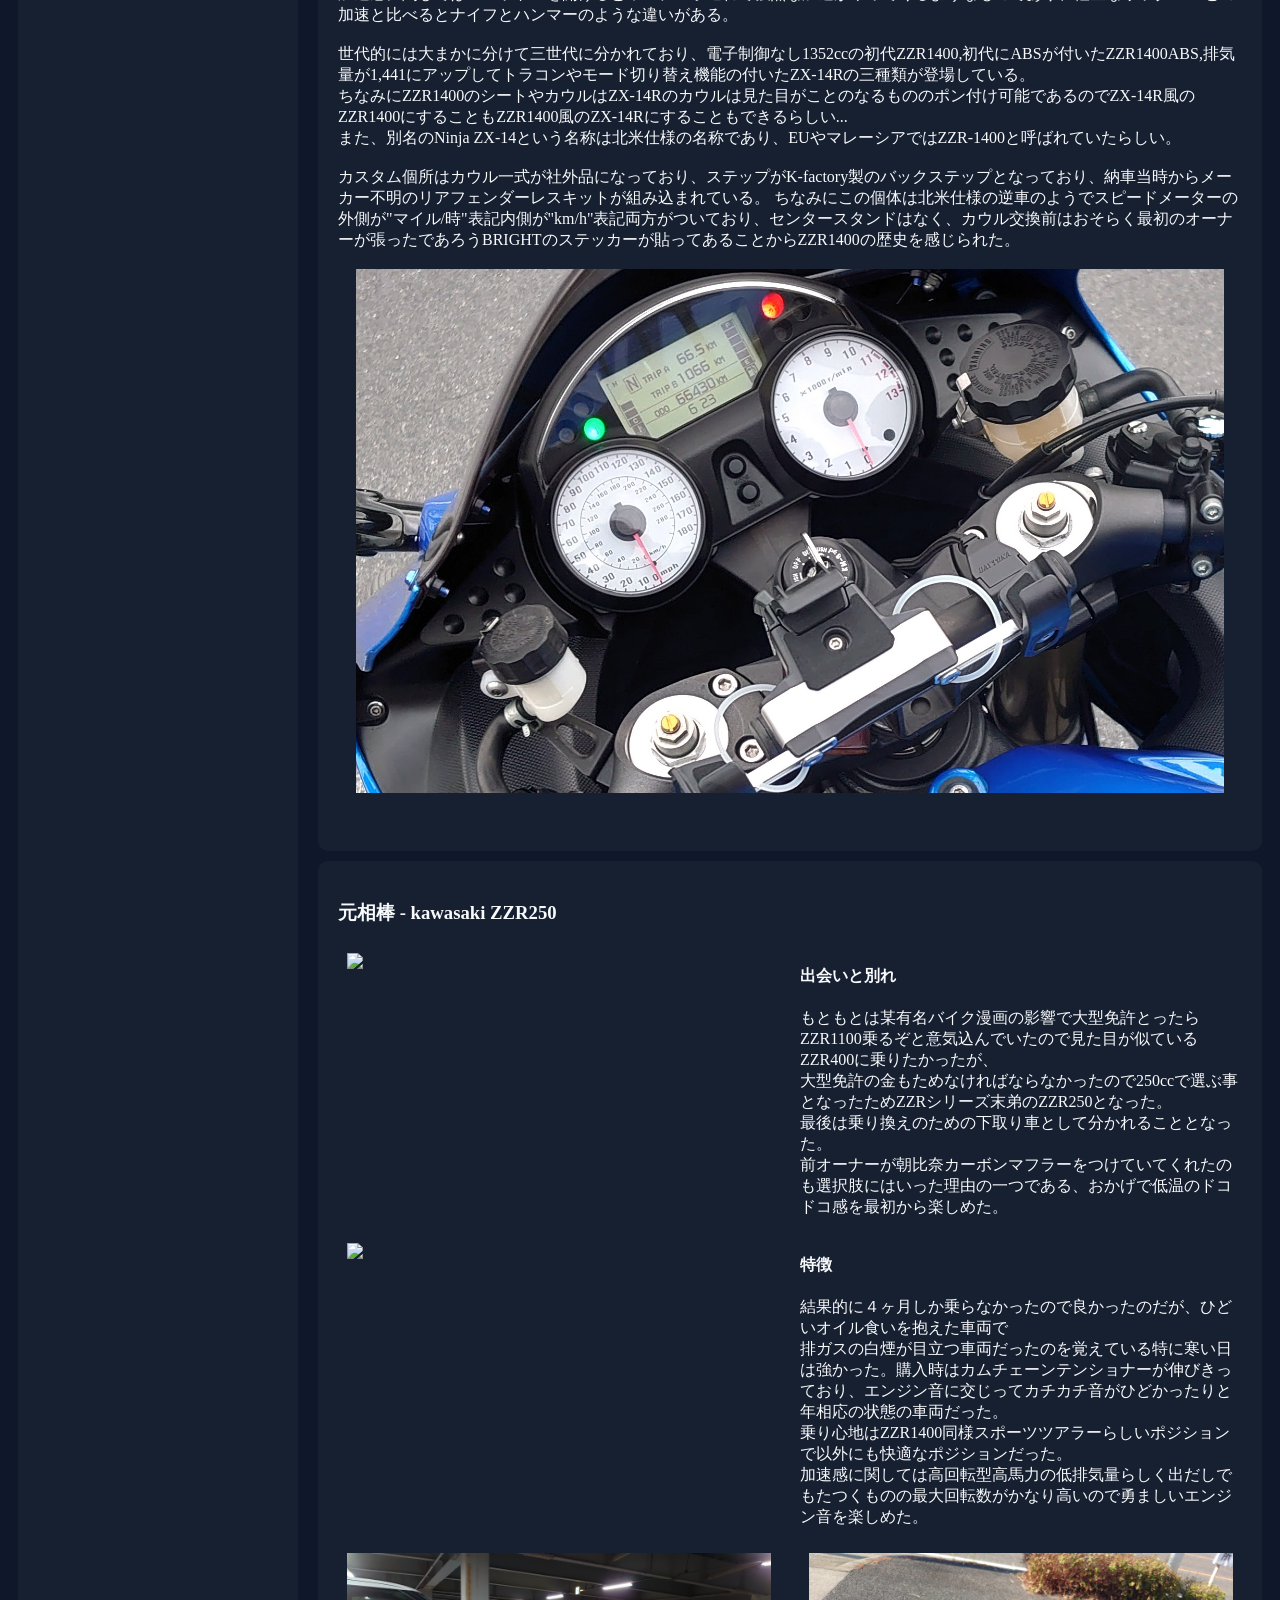
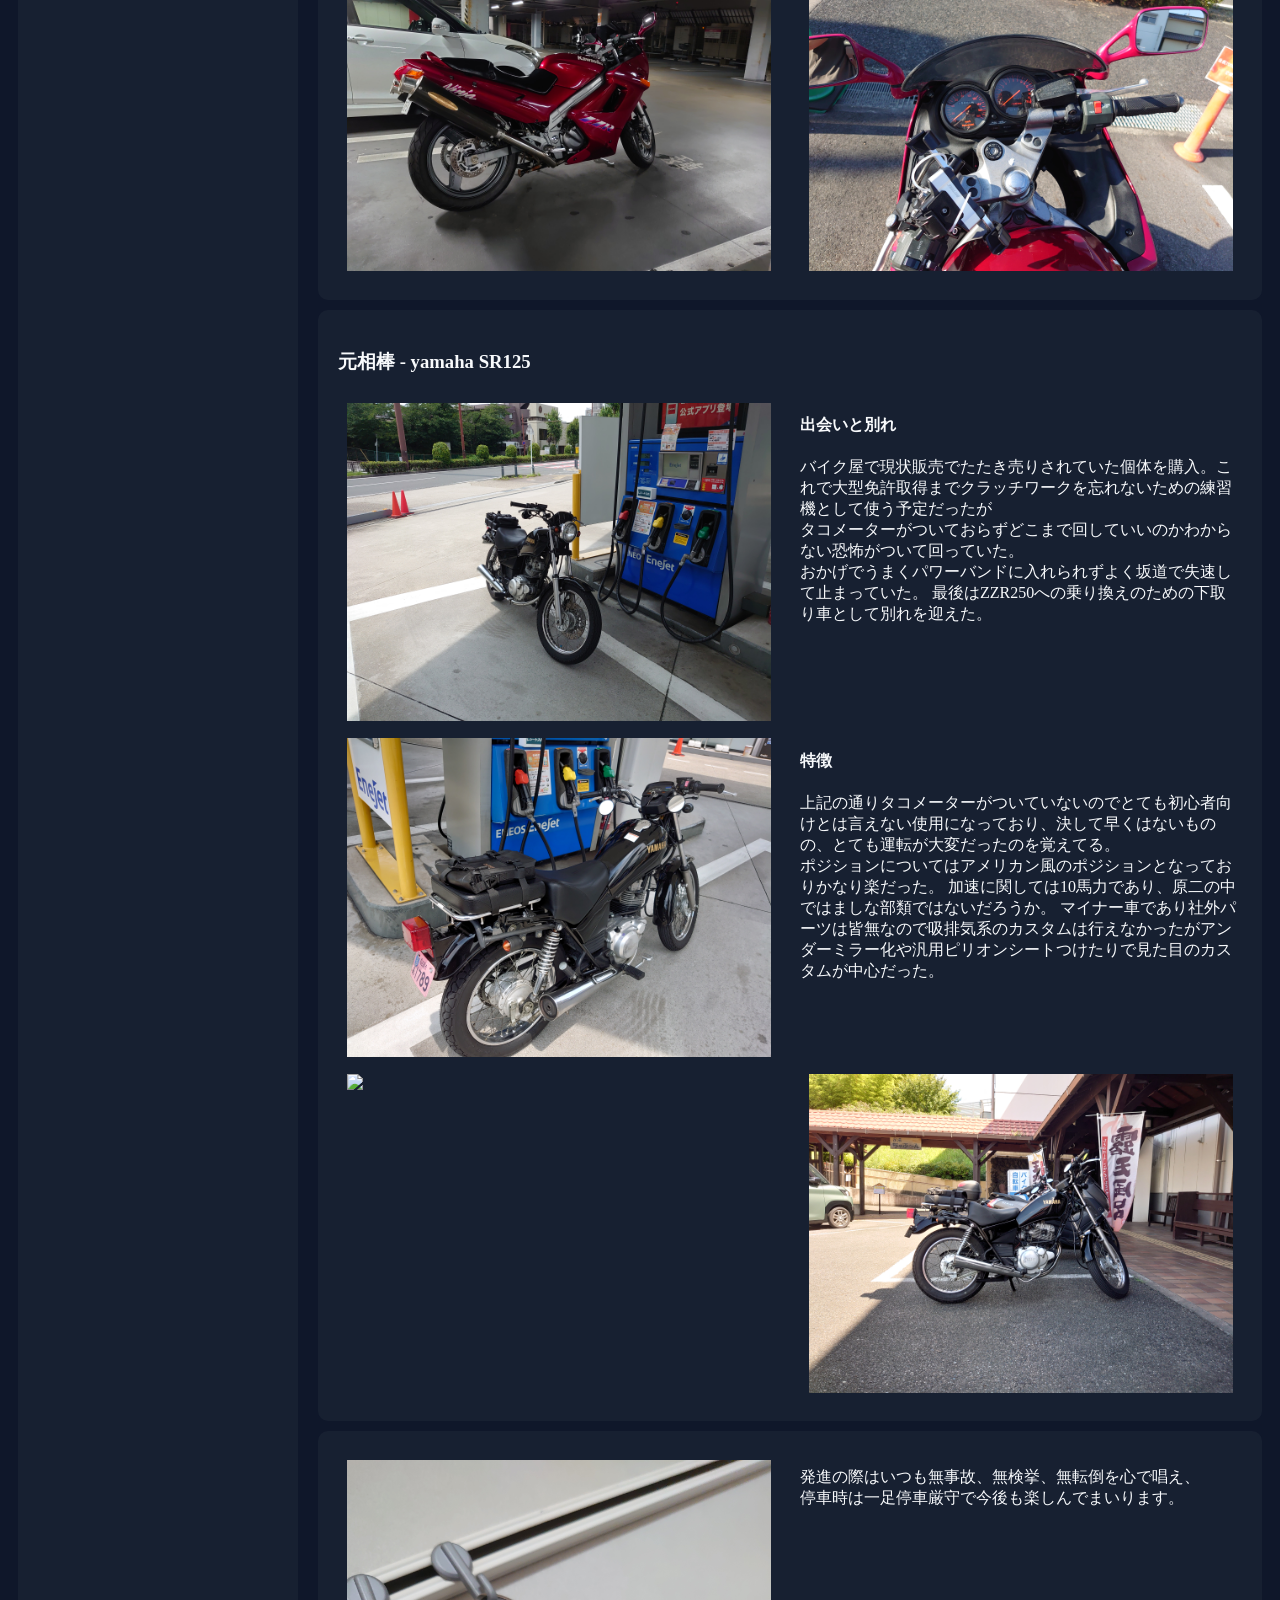
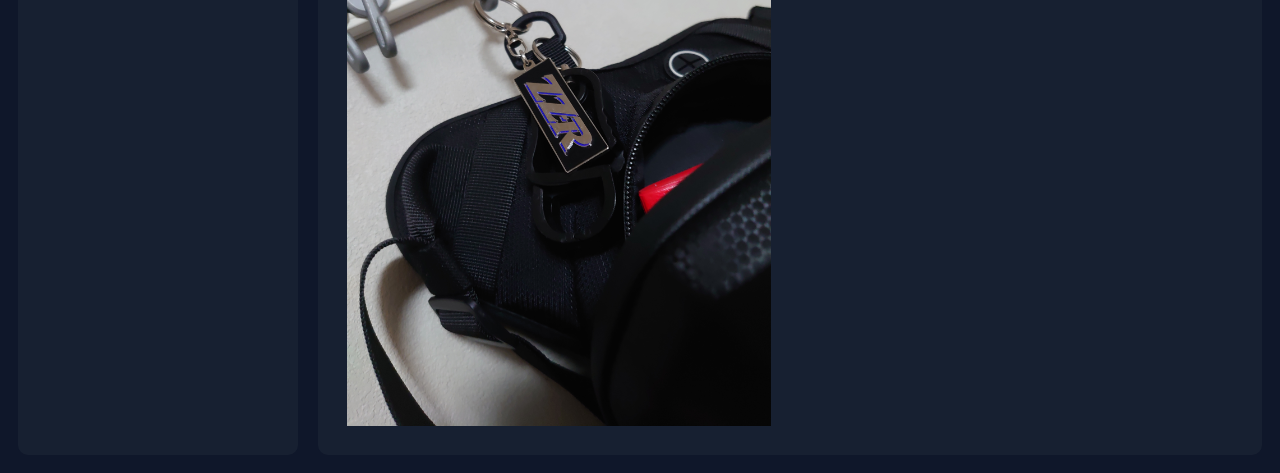
==== commit 25ffe790: "topボタン追加" ====
--- a/index.html
+++ b/index.html
@@ -24,7 +24,7 @@
         <h1 class="card">🏍おすすめのバイク旅行スポット紹介🏍</h1>
     </header>
 
-    <main>
+    <main id="top">
         <div class="sidebar-content-sepalater">
             <!-- #region サイドバー -->
             <div class="sideBar card">
@@ -216,7 +216,12 @@
     </main>
 
     <footer>
-        <a href="./html/license.html">&copy; Yoshiki Tanaka 2026</a>
+        <div class="footerCard">
+            <a href="#top" class="leftContent">TOP</a>
+        </div>
+        <div class="footerCard">
+            <a href="./html/license.html">&copy; Yoshiki Tanaka 2026</a>
+        </div>
     </footer>
 </body>
 
--- a/css/base.css
+++ b/css/base.css
@@ -32,6 +32,12 @@
 /* #region footer */
 footer {
     text-align: center;
+    position: fixed;
+    bottom: 0;
+    width: 100%;
+
+    display: grid;
+    grid-template-columns: 300px auto;
 }
 /* #endregion*/
 
--- a/css/classes.css
+++ b/css/classes.css
@@ -68,6 +68,13 @@
     transition: opacity var(--anim-time) ease, transform var(--anim-time) ease;
 }
 
+.footerCard {
+    background-color: var(--card-background);
+    padding: 0px 20px 0px 20px;
+    margin: 0px 10px 0px 10px;
+    border-radius: 10px;
+}
+
 .centerContent {
     text-align: center;
 }
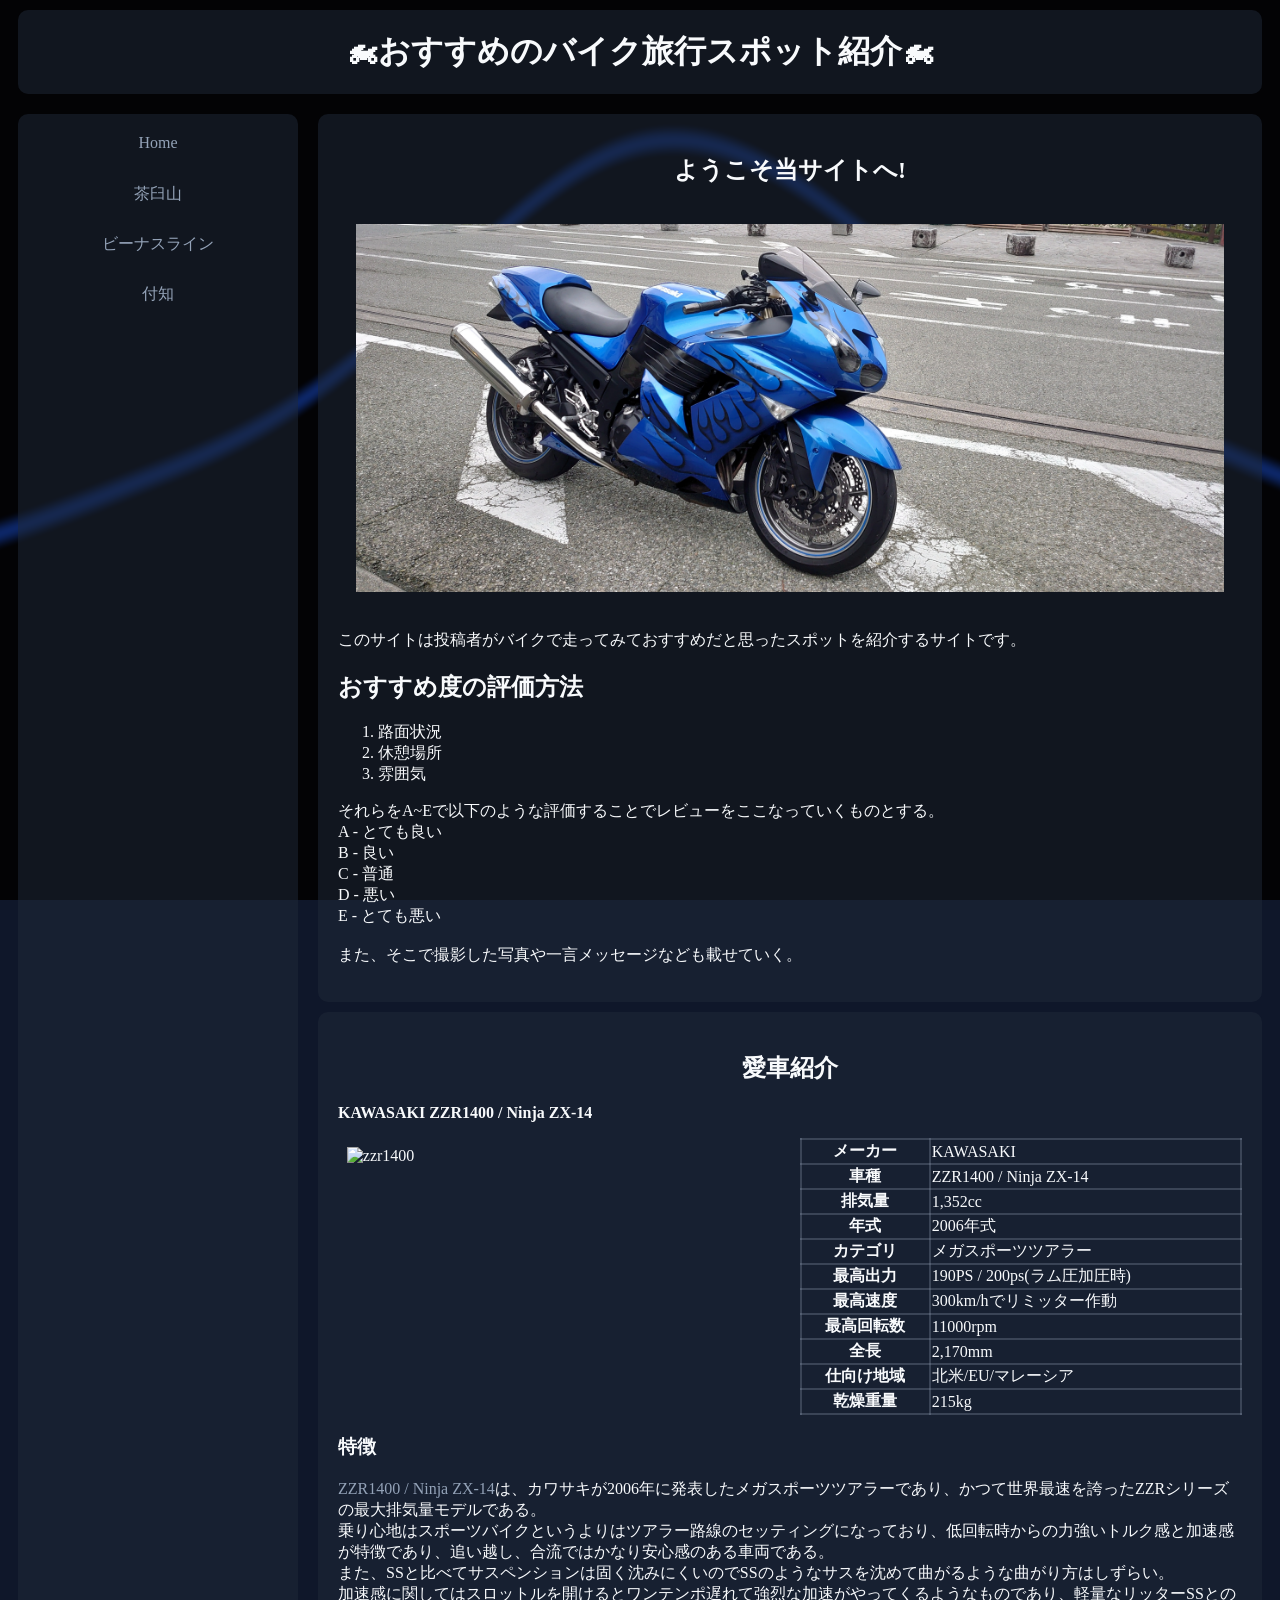
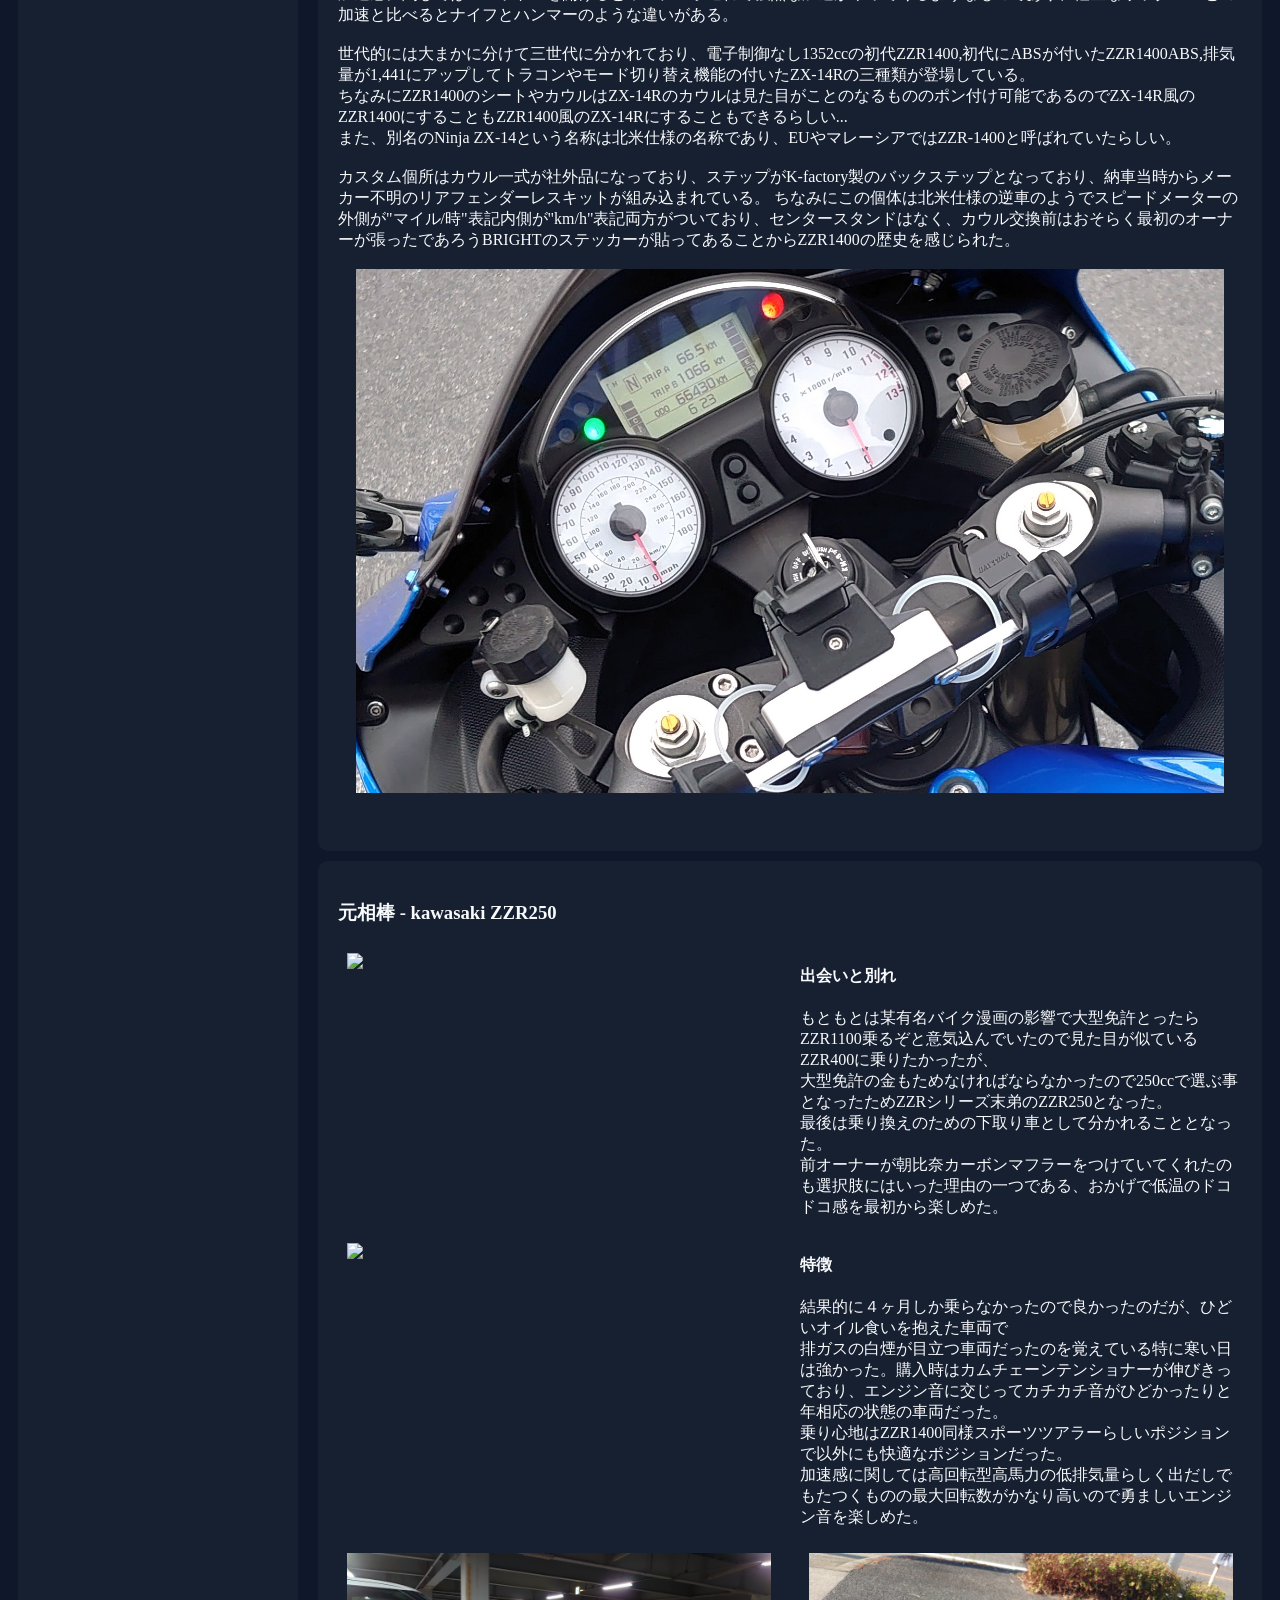
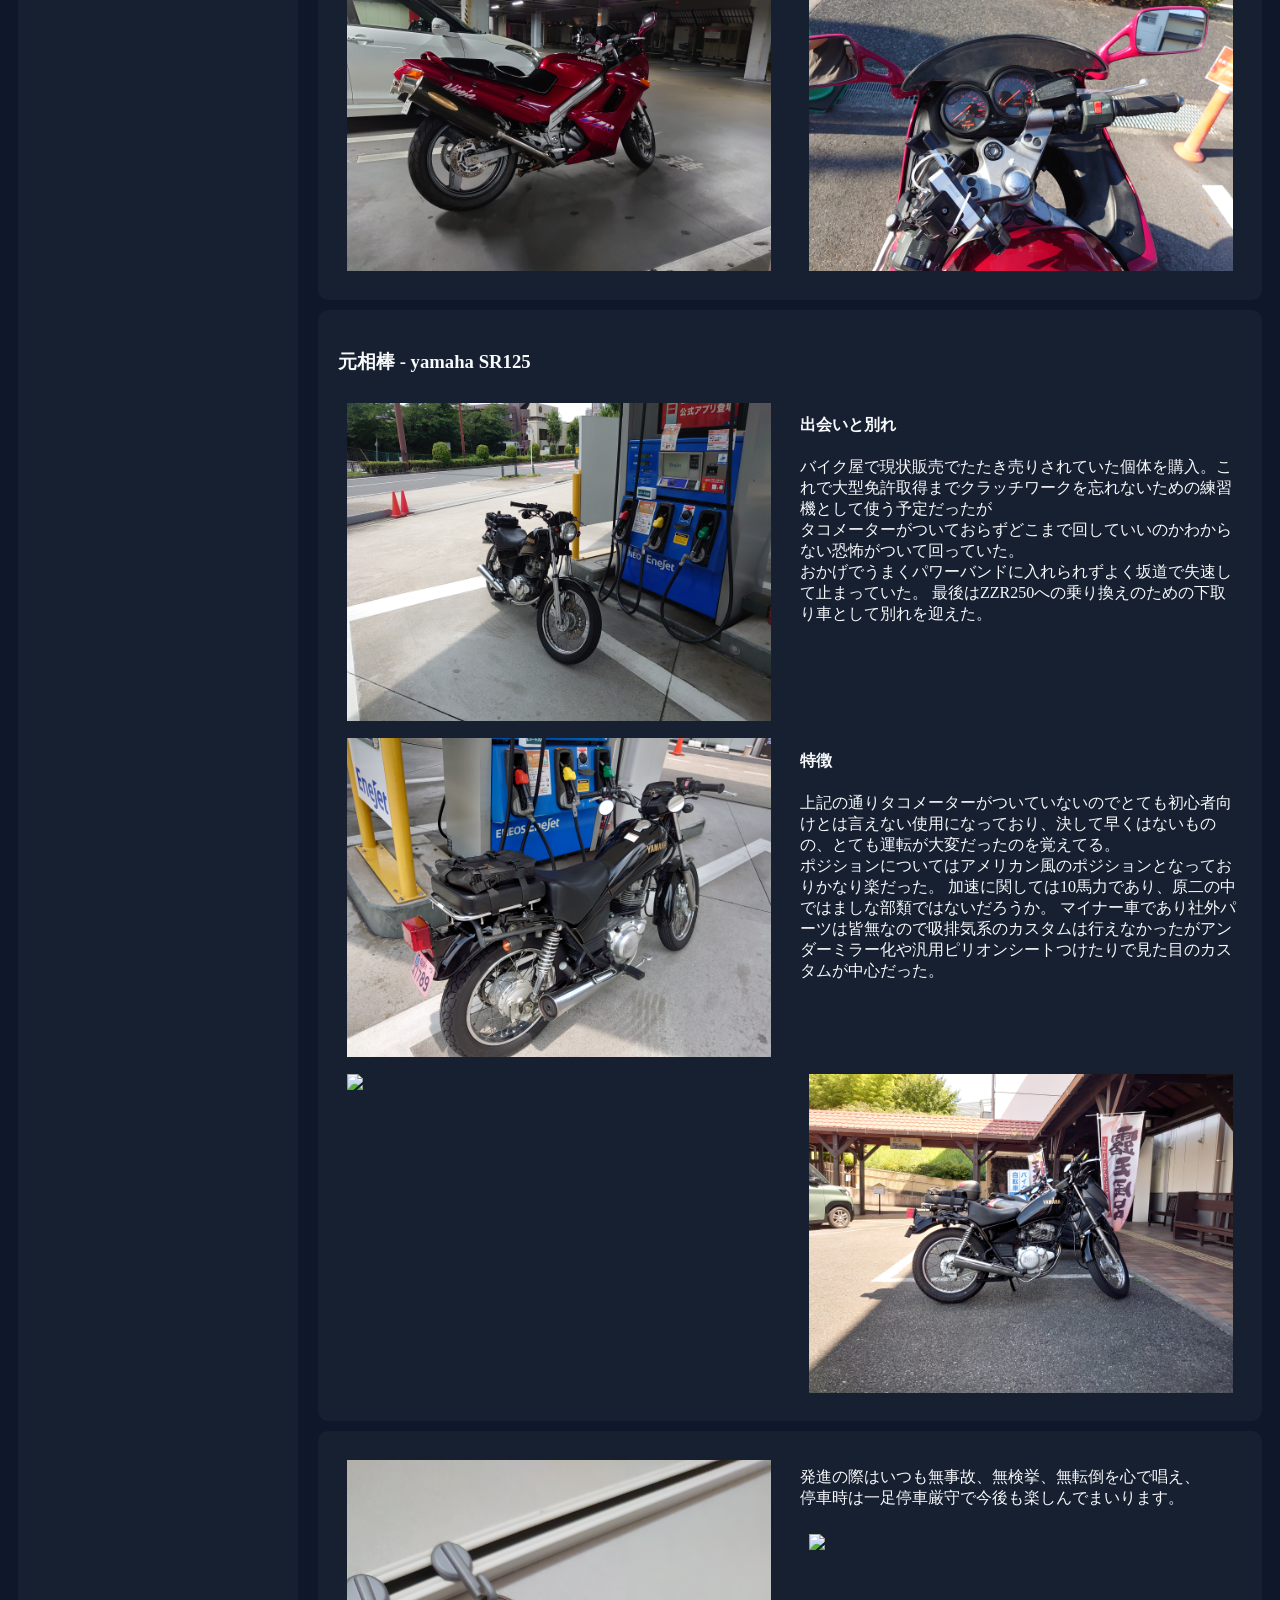
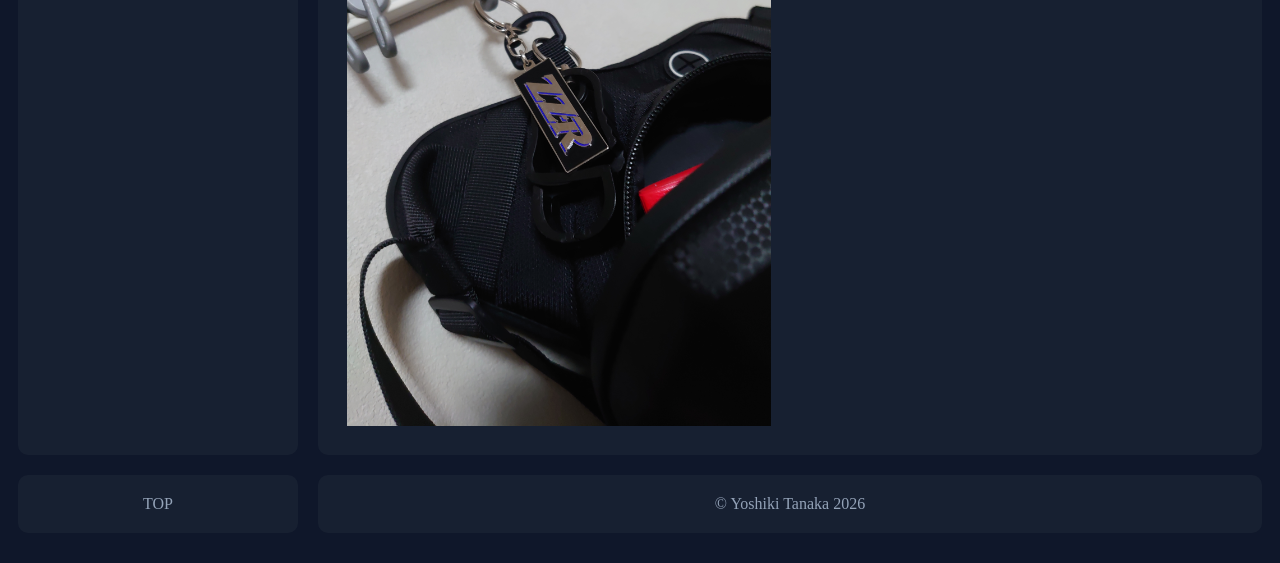
==== commit 0a288aa0: "付いてくるtopボタン廃止" ====
--- a/index.html
+++ b/index.html
@@ -204,10 +204,13 @@
                 <div class="card">
                     <div class="split2Items">
                         <img src="./rsc/00.index/keyholder.JPG" >
-                        <p>
-                            発進の際はいつも無事故、無検挙、無転倒を心で唱え、<br>
-                            停車時は一足停車厳守で今後も楽しんでまいります。
-                        </p>
+                        <div>
+                            <p>
+                                発進の際はいつも無事故、無検挙、無転倒を心で唱え、<br>
+                                停車時は一足停車厳守で今後も楽しんでまいります。
+                            </p>
+                            <img src="./rsc/00.index/kadoya.JPG" >
+                        </div>
                     </div>
                 </div>
             </div>
@@ -216,11 +219,13 @@
     </main>
 
     <footer>
-        <div class="footerCard">
-            <a href="#top" class="leftContent">TOP</a>
-        </div>
-        <div class="footerCard">
-            <a href="./html/license.html">&copy; Yoshiki Tanaka 2026</a>
+        <div class="sidebar-content-sepalater">
+            <div class="card centerContent">
+                <a href="#top">TOP</a>
+            </div>
+            <div class="card centerContent">
+                <a href="./html/license.html">&copy; Yoshiki Tanaka 2026</a>
+            </div>
         </div>
     </footer>
 </body>
--- a/css/base.css
+++ b/css/base.css
@@ -28,18 +28,6 @@
     text-align: center;
 }
 /* #endregion */
-
-/* #region footer */
-footer {
-    text-align: center;
-    position: fixed;
-    bottom: 0;
-    width: 100%;
-
-    display: grid;
-    grid-template-columns: 300px auto;
-}
-/* #endregion*/
 
 /* #region img */
 img {
@@ -72,7 +60,6 @@
     width: 100vw;           /* vwはブラウザの画面幅に対する割合、よって画面幅全体まで広げる */
     height: 100vh;          /* vwはブラウザの画面の高さに対する割合、よって画面の高さ全体まで広げる */
     z-index: -1;            /* 描画優先順位を上げてオーバーレイ */
-    /* pointer-events: none; */
 }
 /* #endregion */
 
--- a/css/classes.css
+++ b/css/classes.css
@@ -68,13 +68,6 @@
     transition: opacity var(--anim-time) ease, transform var(--anim-time) ease;
 }
 
-.footerCard {
-    background-color: var(--card-background);
-    padding: 0px 20px 0px 20px;
-    margin: 0px 10px 0px 10px;
-    border-radius: 10px;
-}
-
 .centerContent {
     text-align: center;
 }
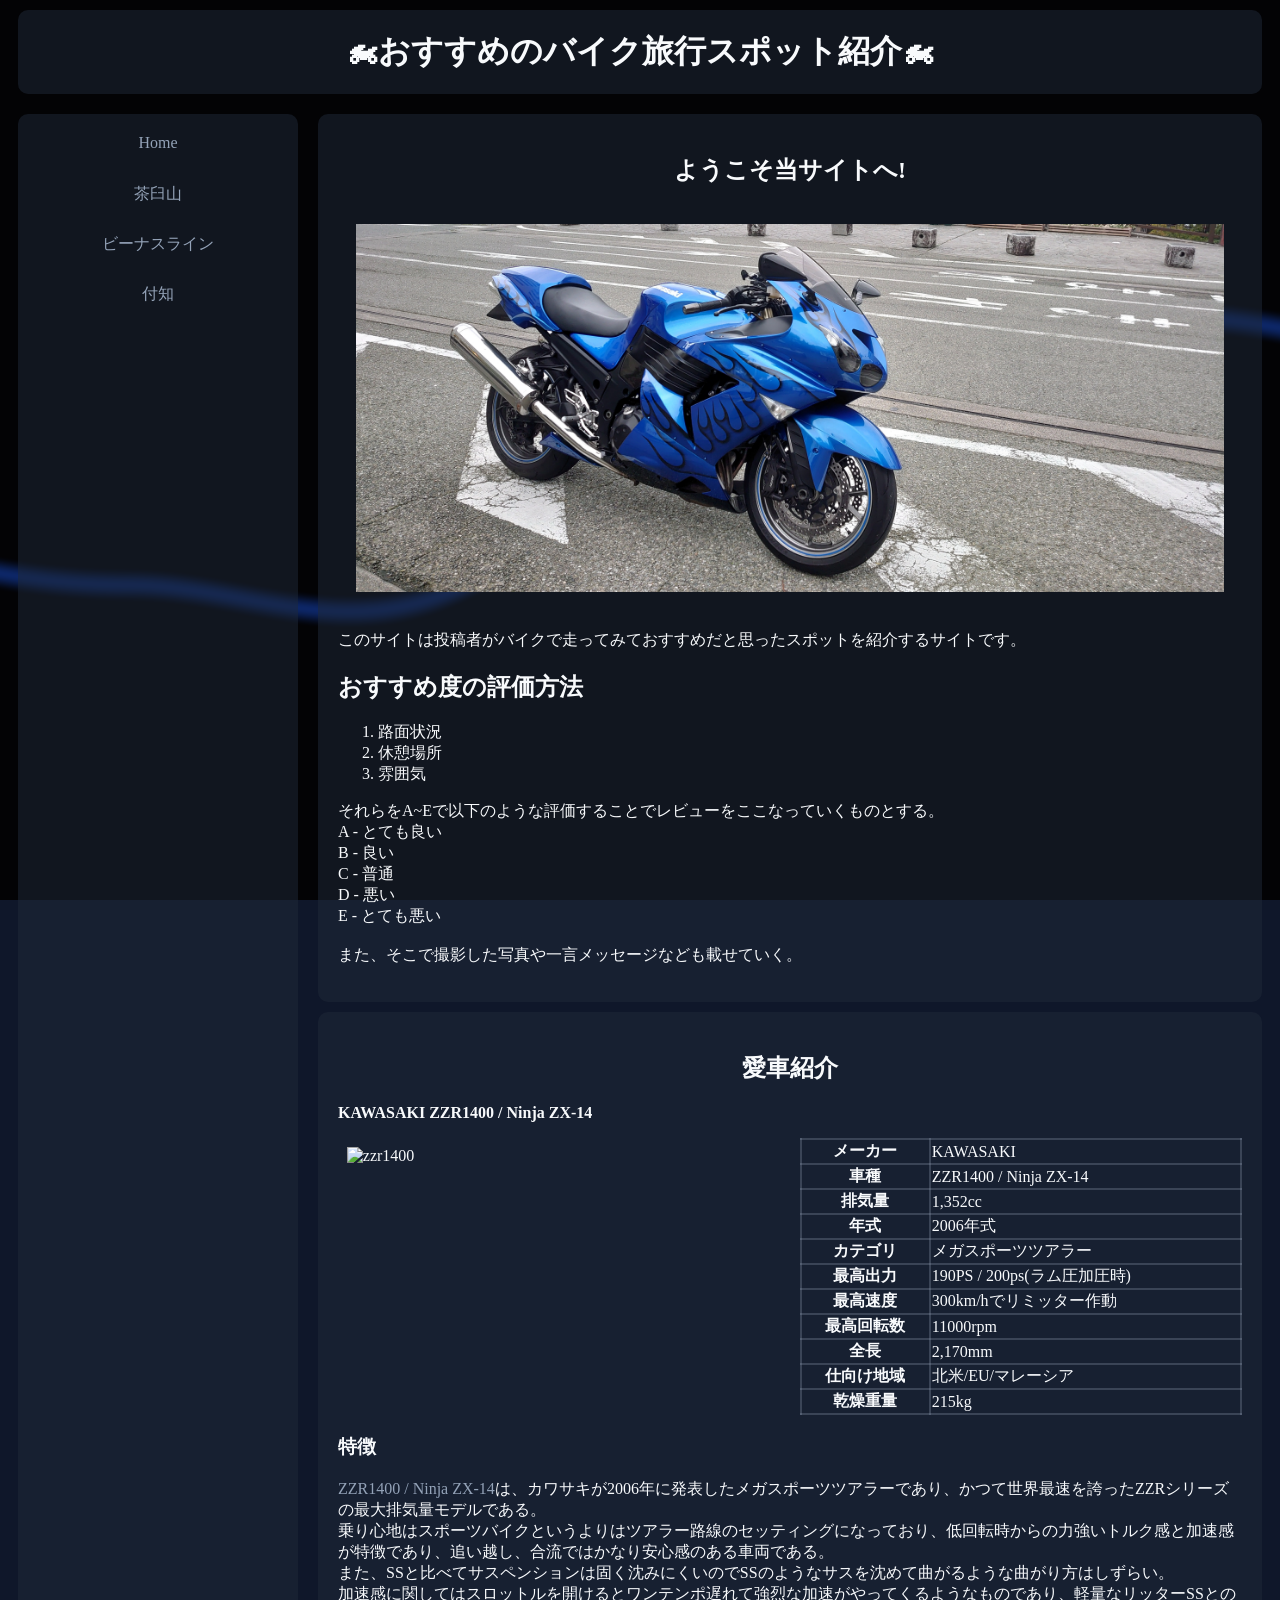
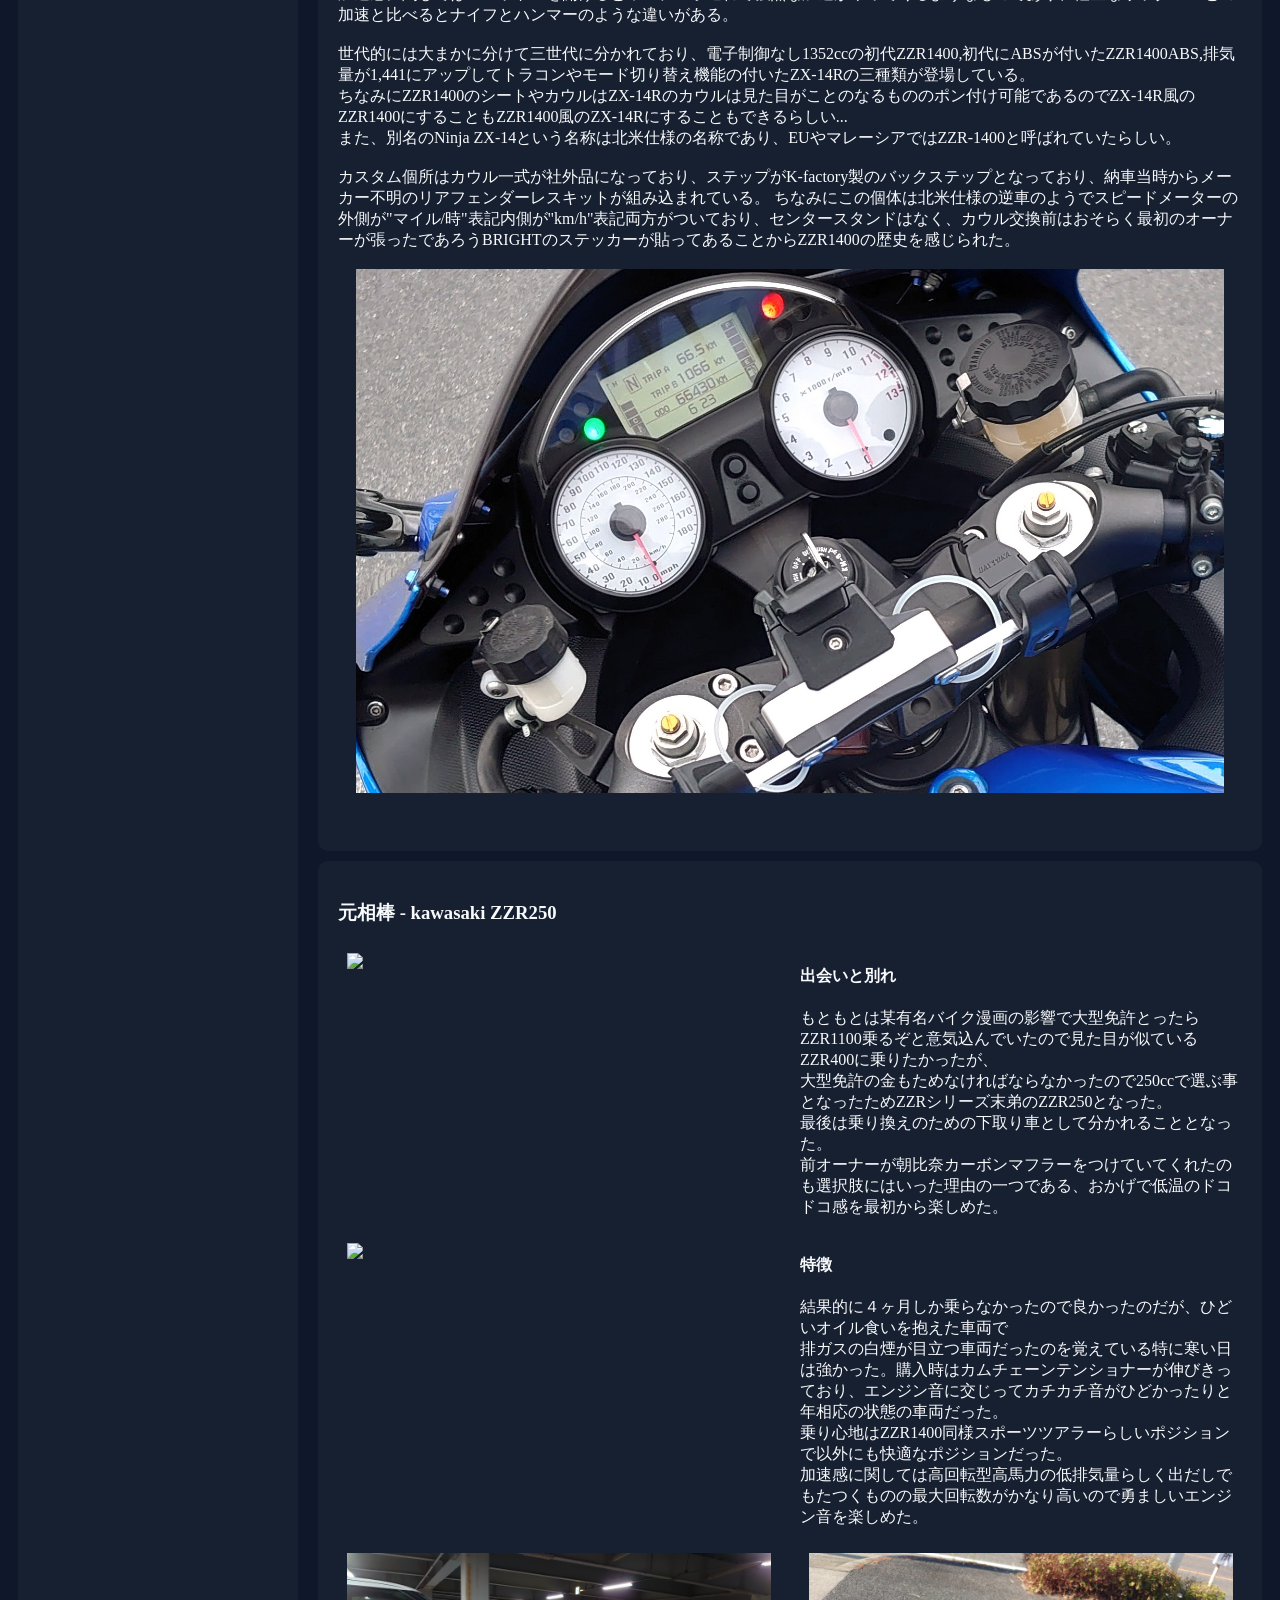
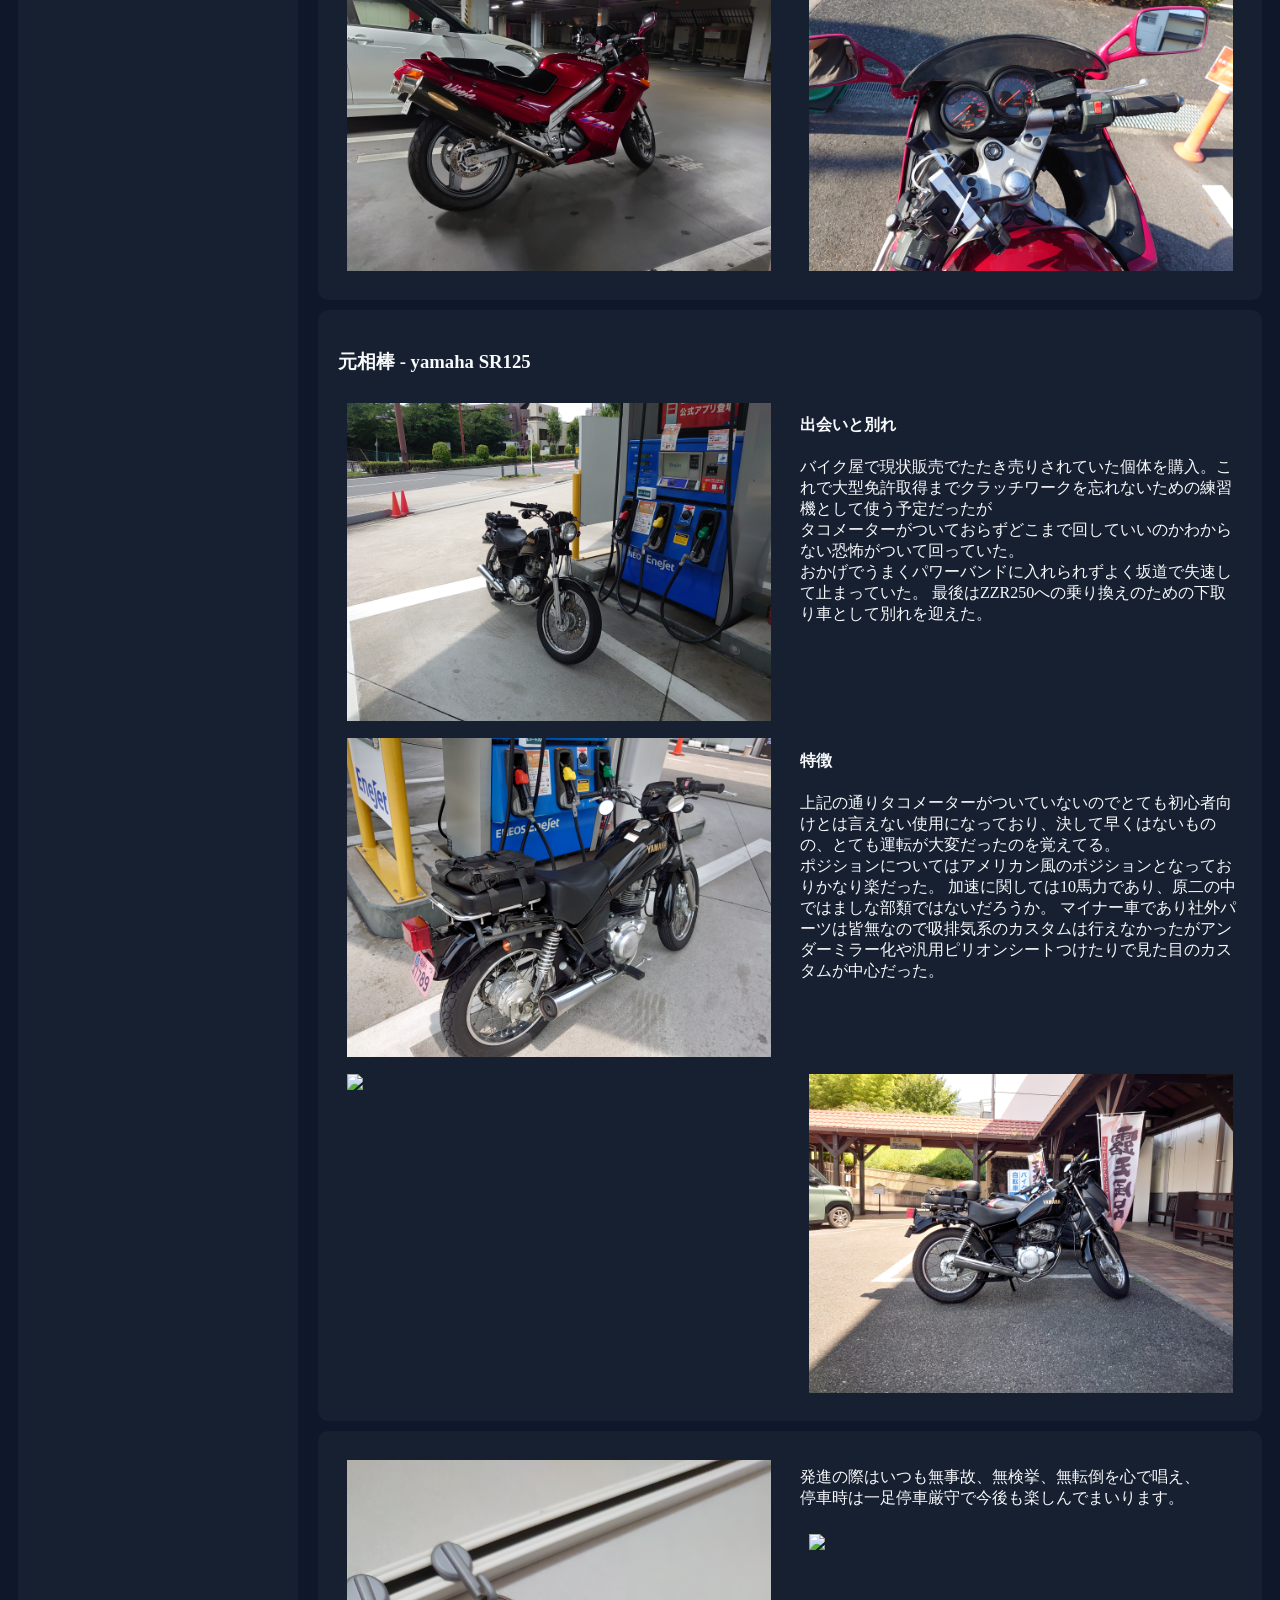
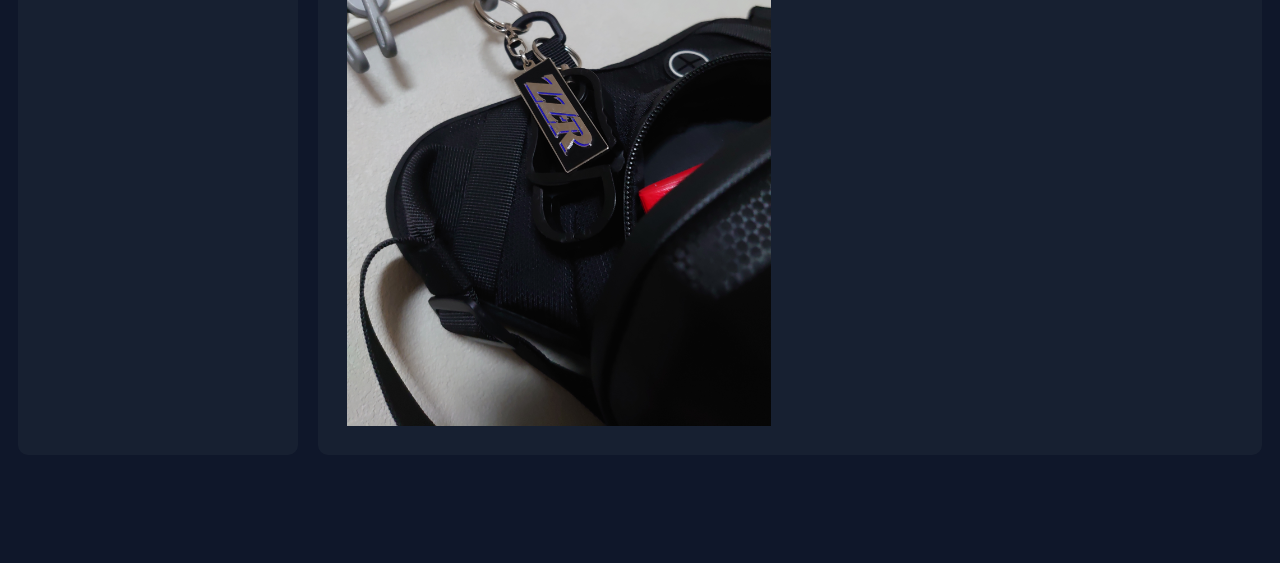
==== commit 073e42a3: "ビーナスラインと茶臼山の思い出欄を埋めるとこまでは終了" ====
--- a/index.html
+++ b/index.html
@@ -221,10 +221,10 @@
     <footer>
         <div class="sidebar-content-sepalater">
             <div class="card centerContent">
-                <a href="#top">TOP</a>
+                <a href="#top" class="sidebar-item">TOP</a>
             </div>
             <div class="card centerContent">
-                <a href="./html/license.html">&copy; Yoshiki Tanaka 2026</a>
+                <a href="./html/license.html" class="sidebar-item">&copy; Yoshiki Tanaka 2026</a>
             </div>
         </div>
     </footer>
--- a/css/classes.css
+++ b/css/classes.css
@@ -17,7 +17,7 @@
 /* #region sidebar-item */
 .sidebar-item {
     color: var(--secondary-text);
- 
+    transition-duration: 0.1s;
 }
 
 .sidebar-item:link {
@@ -70,4 +70,15 @@
 
 .centerContent {
     text-align: center;
+}
+
+.leftText {
+    text-align: left;
+}
+
+.rightText {
+    display: flex;
+	align-items: center;
+	justify-content: center;
+    text-align: left;
 }
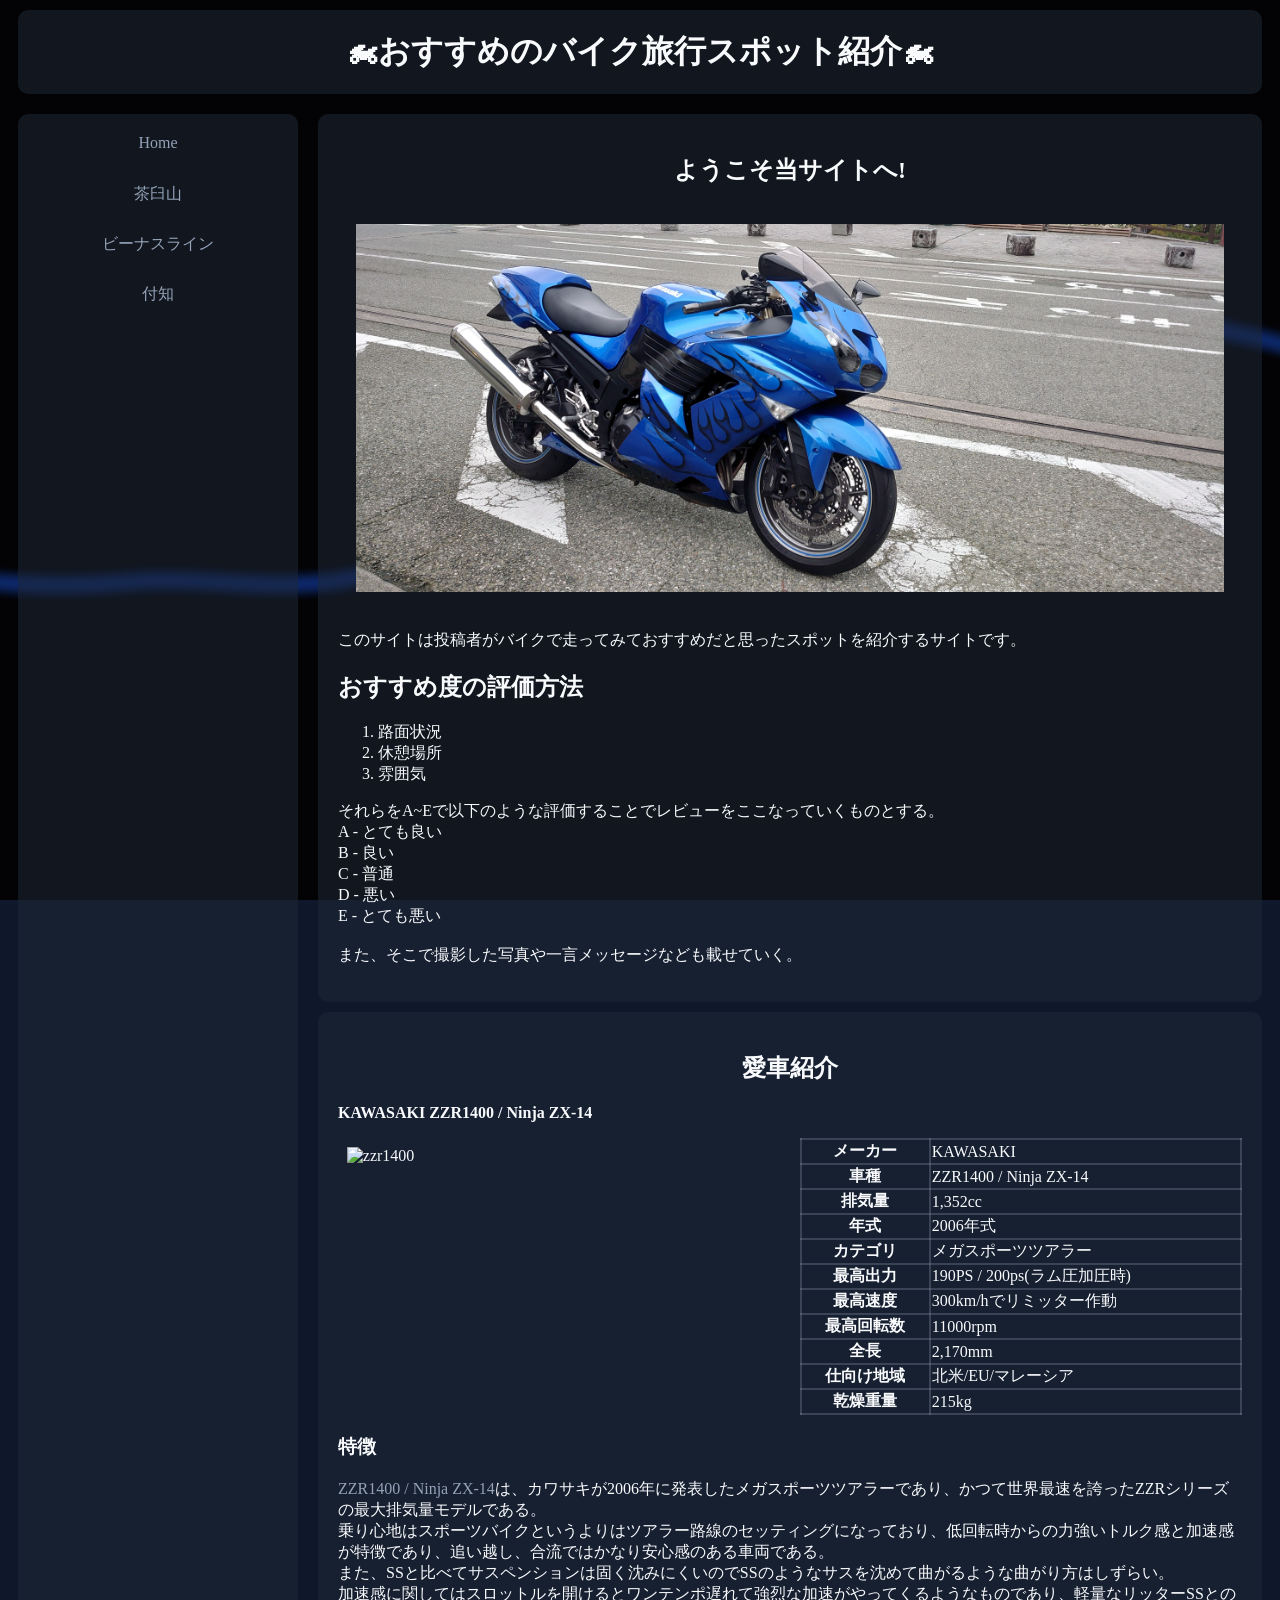
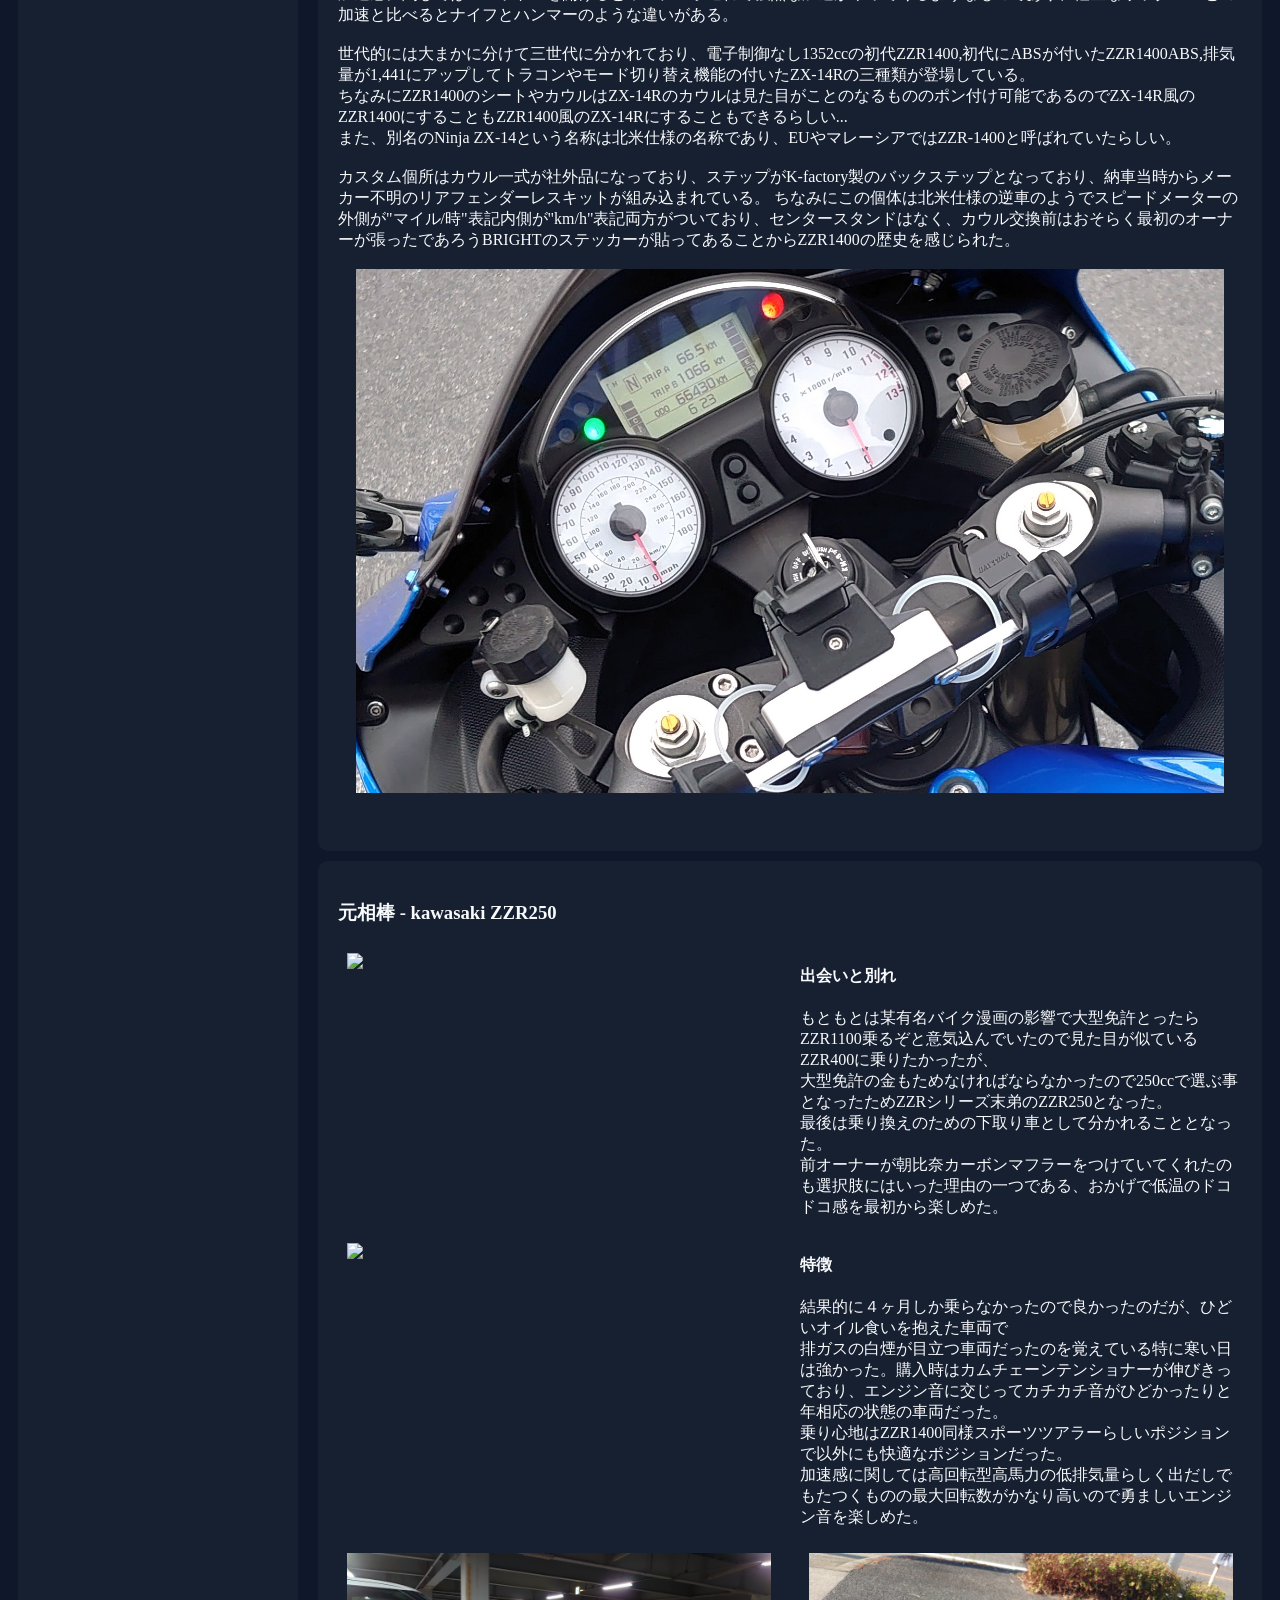
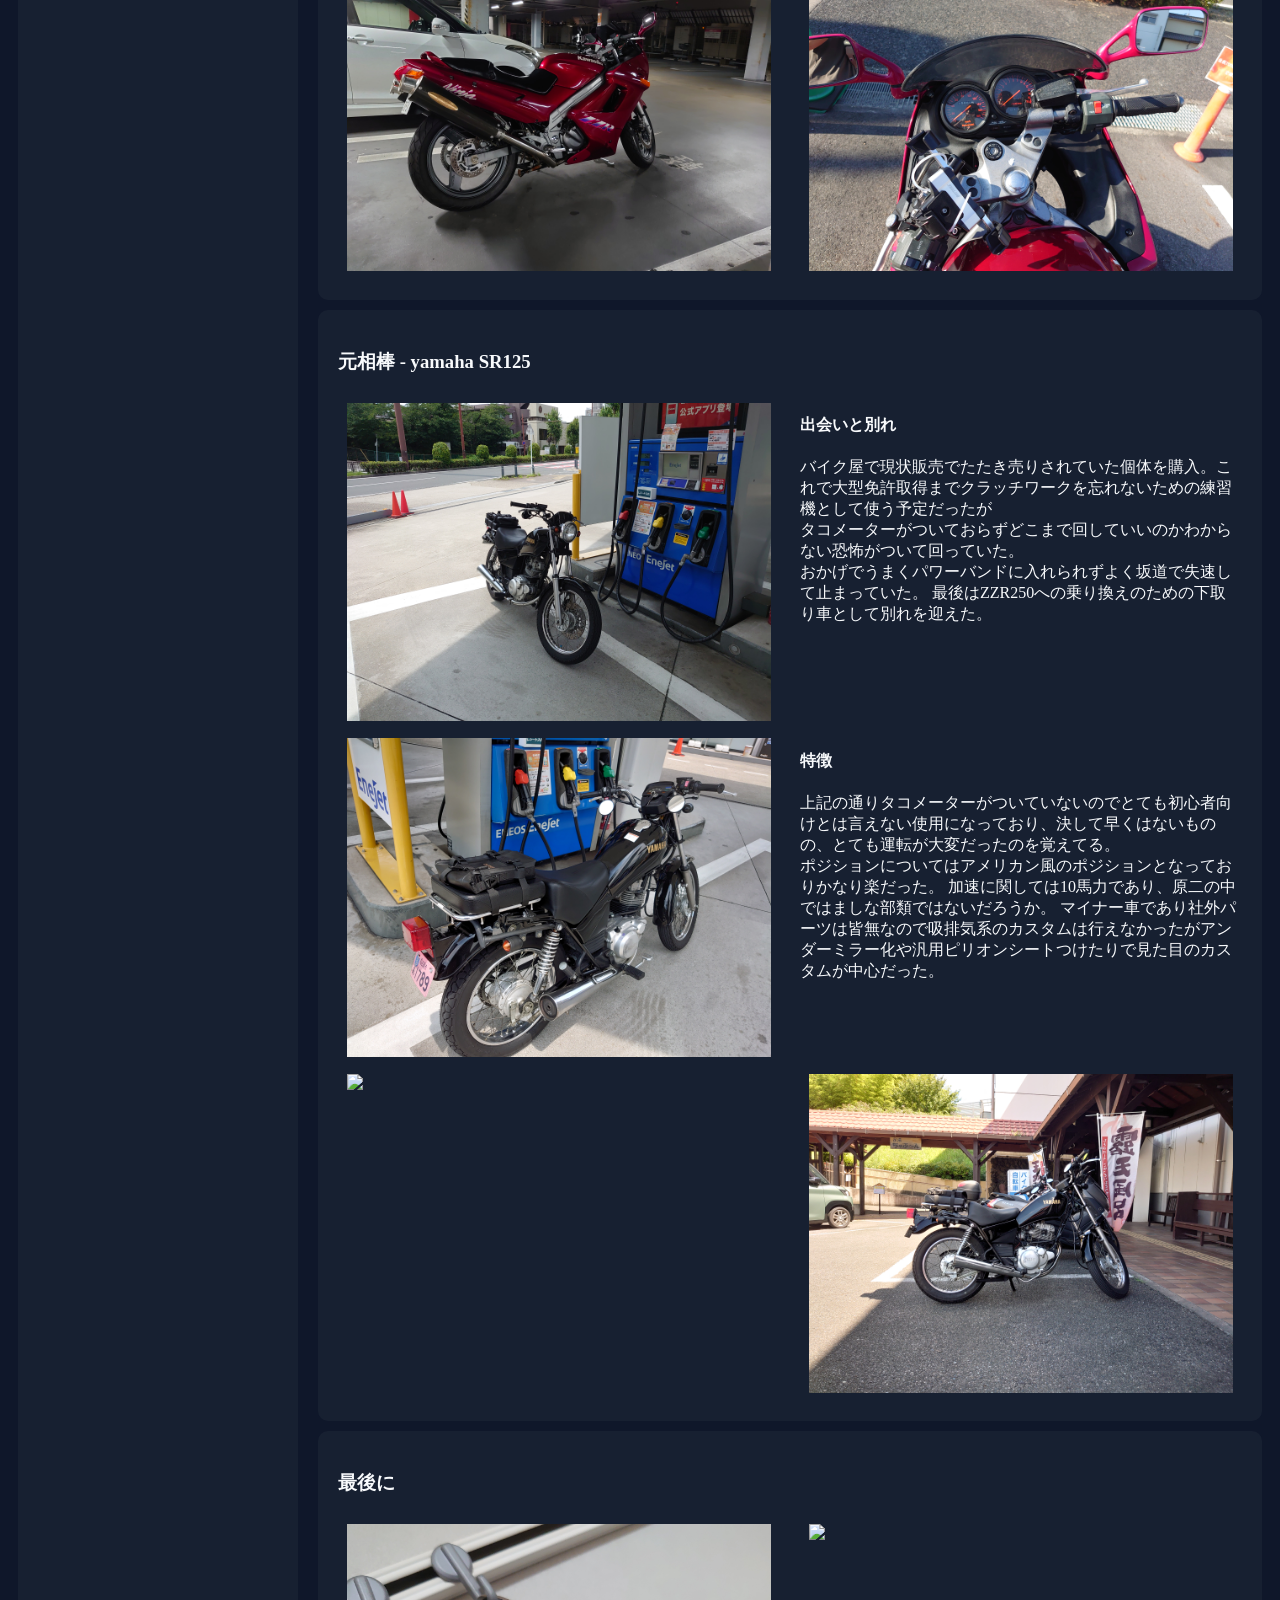
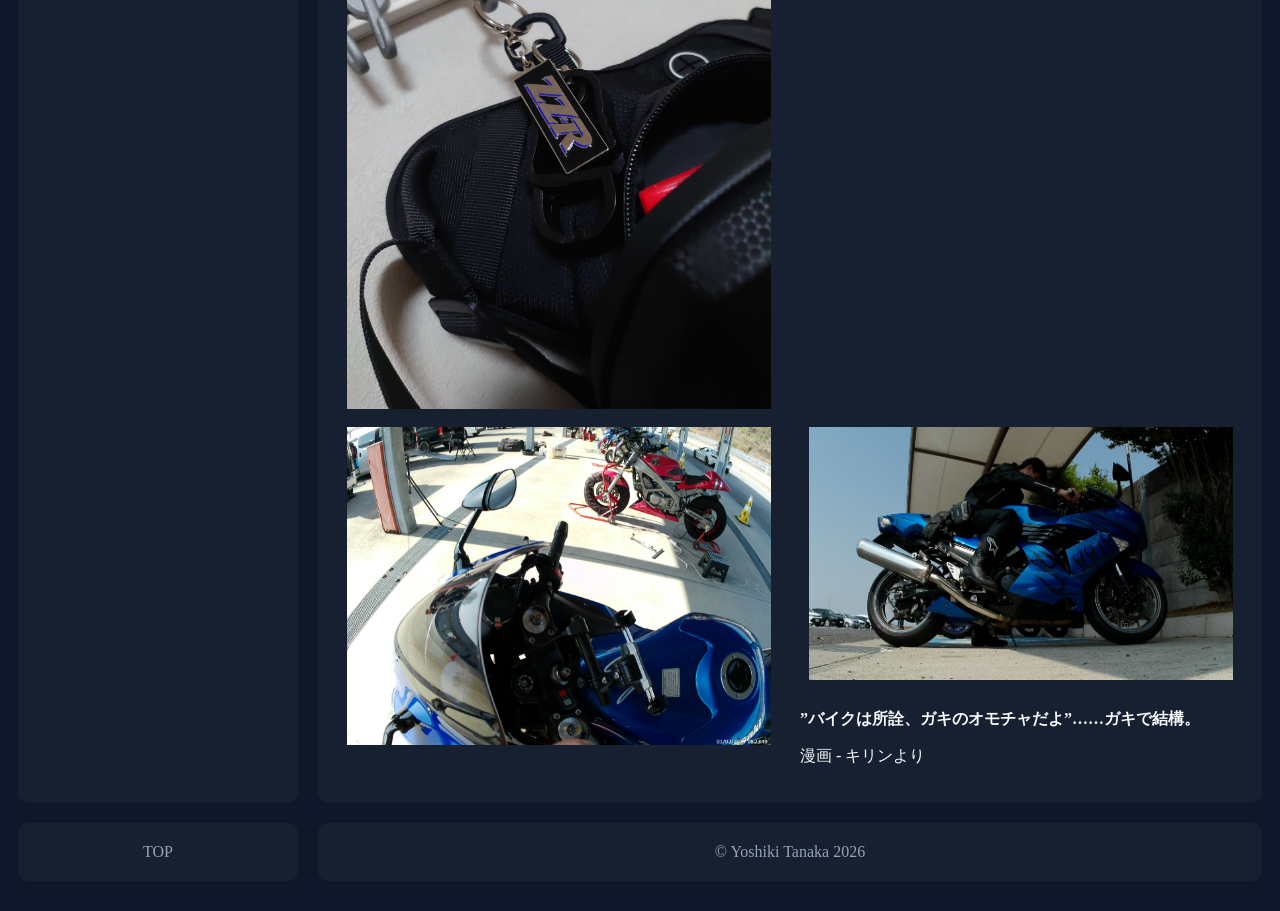
==== commit 021517af: "ポジション微修正" ====
--- a/index.html
+++ b/index.html
@@ -202,14 +202,19 @@
                 </div>
 
                 <div class="card">
+                    <h3>最後に</h3>
                     <div class="split2Items">
                         <img src="./rsc/00.index/keyholder.JPG" >
-                        <div>
-                            <p>
-                                発進の際はいつも無事故、無検挙、無転倒を心で唱え、<br>
-                                停車時は一足停車厳守で今後も楽しんでまいります。
-                            </p>
-                            <img src="./rsc/00.index/kadoya.JPG" >
+                        <img src="./rsc/00.index/kadoya.JPG" >
+                    </div>
+                    <div class="split2Items">
+                        <img src="./rsc/00.index/circuit.JPG" >
+                        <div>
+                            <img src="./rsc/00.index/im.JPG" >
+                            <p>
+                                <strong>”バイクは所詮、ガキのオモチャだよ”……ガキで結構。</strong>
+                                <p>漫画 - キリンより</p>
+                            </p>
                         </div>
                     </div>
                 </div>
